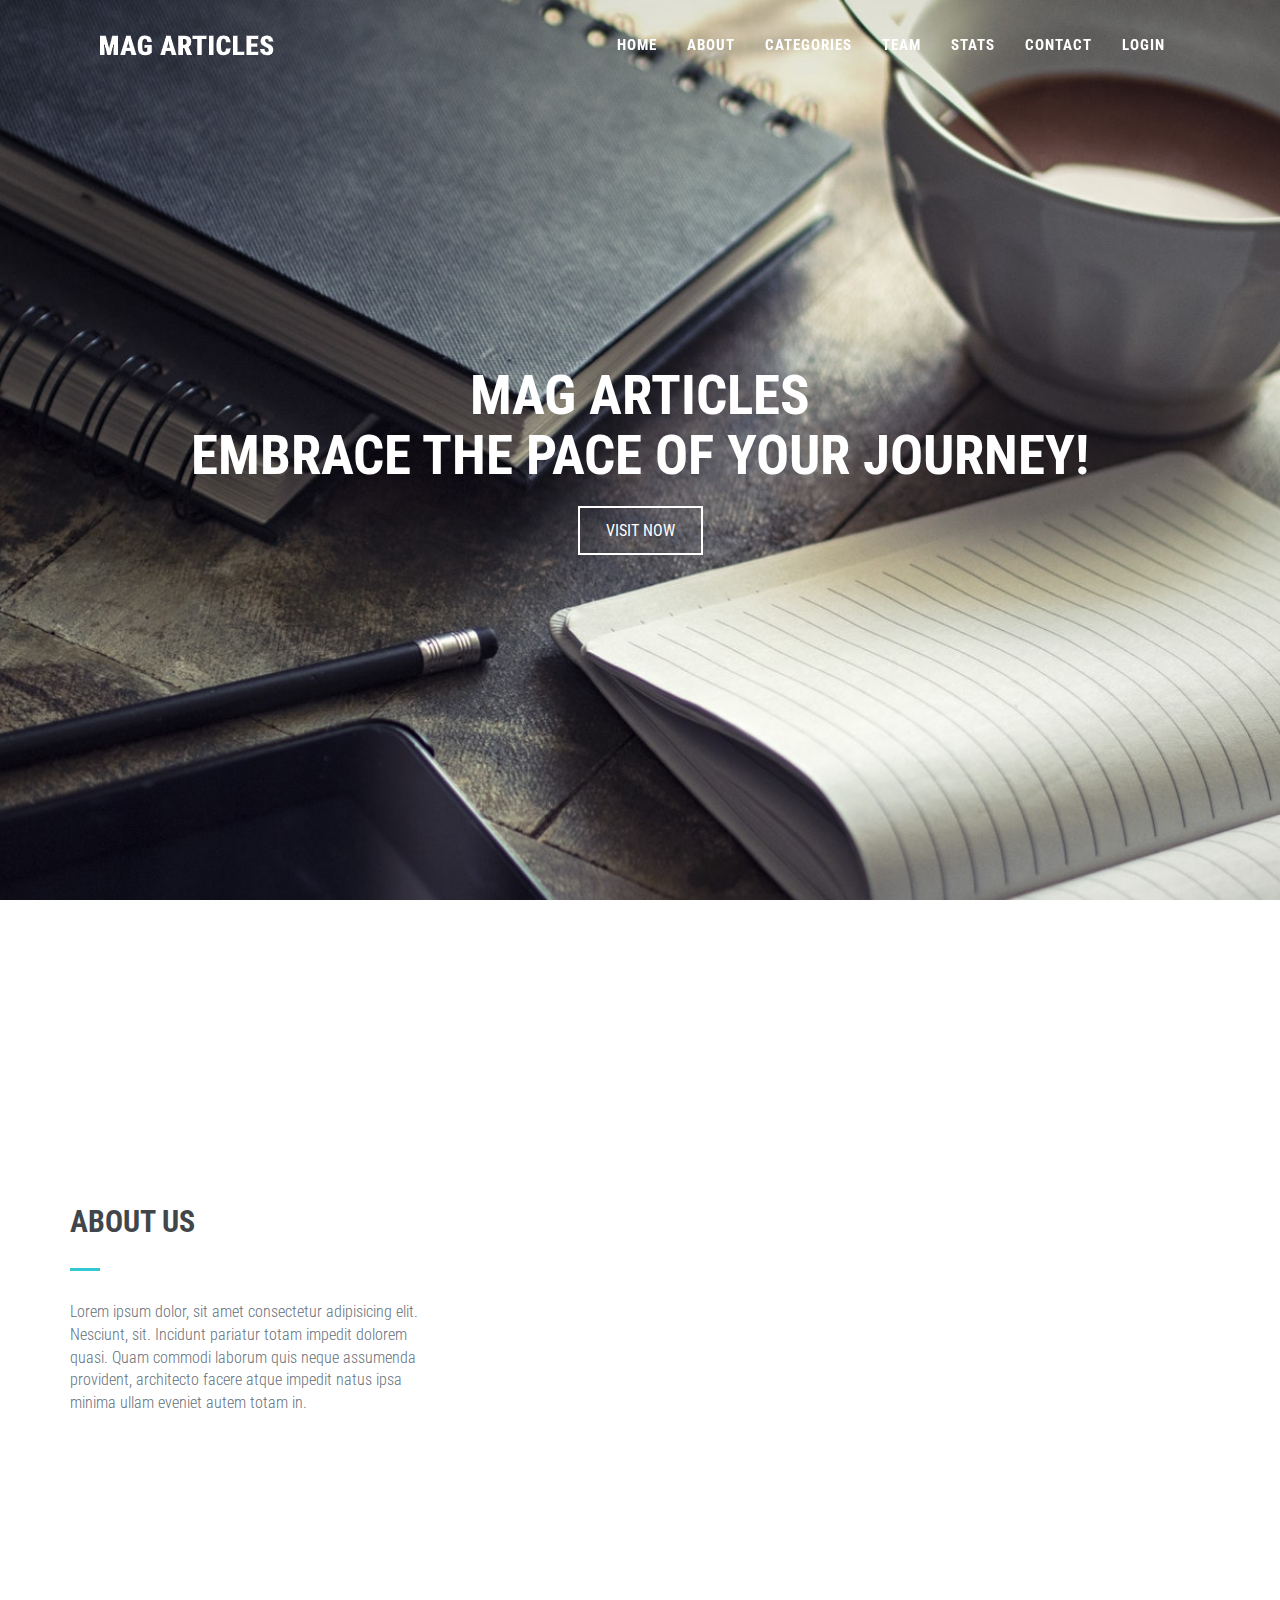
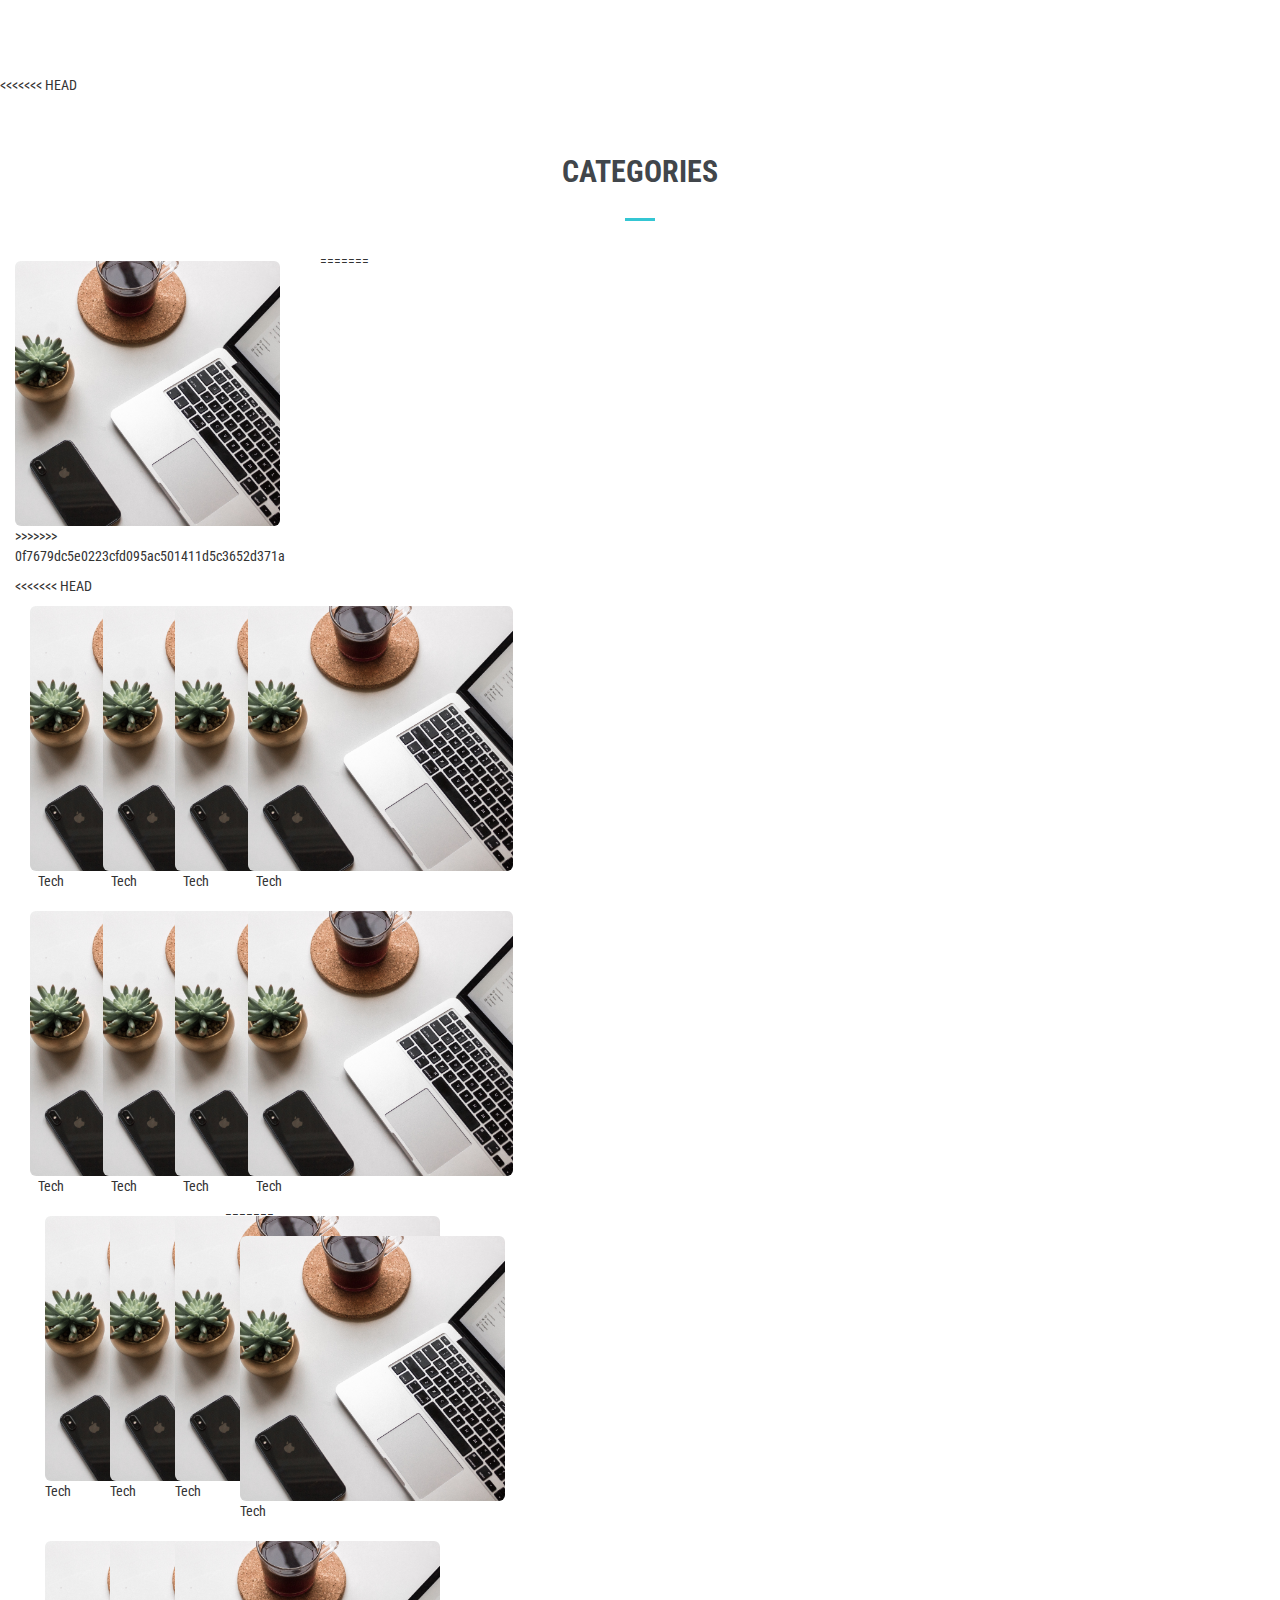
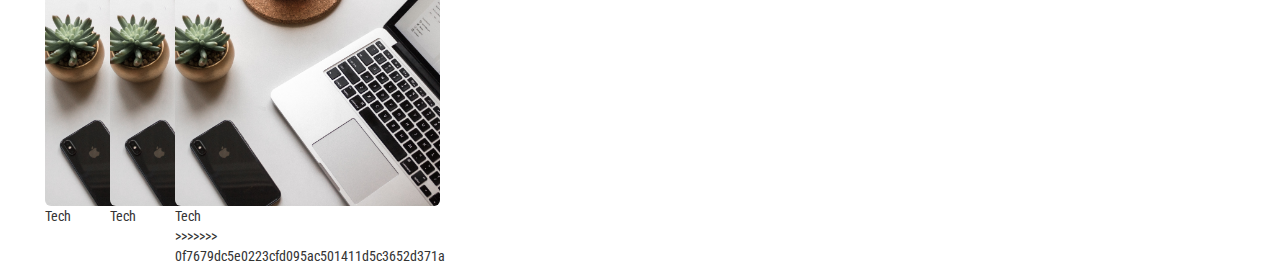
==== MAG/index.html @ 425ffa00 "intermediate" ====
<!DOCTYPE html>
<html lang="en">

<head>

    <meta charset="utf-8">
    <meta http-equiv="X-UA-Compatible" content="IE=edge">
    <meta name="viewport" content="width=device-width, initial-scale=1">

    <title>MAG Articles</title>
    <link href="https://fonts.googleapis.com/css?family=Roboto+Condensed:300,300i,400,400i,700,700i" rel="stylesheet">
    <link rel="stylesheet" href="css/font-awesome/css/font-awesome.min.css">
    <link rel="stylesheet" href="css/bootstrap/bootstrap.min.css">
    <link rel="stylesheet" href="css/owl-carousel/owl.carousel.min.css">
    <link rel="stylesheet" href="css/owl-carousel/owl.theme.default.min.css">
    <link rel="stylesheet" href="css/style.css">
    <link rel="stylesheet" href="css/responsive.css">


</head>

<body data-spy="scroll" data-target=".navbar-fixed-top" data-offset="65">

    <header>

        <nav class="navbar navbar-fixed-top">

            <div class="container-fluid">

                <div class="mag-nav-wrapper">

                    <div class="navbar-header">

                        <button type="button" class="navbar-toggle collapsed" data-toggle="collapse"
                            data-target="#mag-menu">
                            <span class="sr-only">Toggle navigation</span>
                            <span class="icon-bar"></span>
                            <span class="icon-bar"></span>
                            <span class="icon-bar"></span>
                        </button>

                        <a class="navbar-brand" href="#home">
                            <img src="img/MAG ARTICLES (2).png" alt="logo">
                        </a>
                    </div>

                    <div class="collapse navbar-collapse" id="mag-menu">
                        <ul class="nav navbar-nav">
                            <li><a class="smooth-scroll" href="#home">Home</a></li>
                            <li><a class="smooth-scroll" href="#about">About</a></li>
                            <li><a class="smooth-scroll" href="#categories">Categories</a></li>
                            <li><a class="smooth-scroll" href="#team">Team</a></li>
                            <li><a class="smooth-scroll" href="#stats">Stats</a></li>
                            <li><a class="smooth-scroll" href="#contact">Contact</a></li>
                            <li><a class="smooth-scroll" href="#login">Login</a></li>
                        </ul>
                    </div>

                </div>

            </div>
        </nav>

    </header>

    <!-- Home -->
    <section id="home">

        <div id="home-cover" class="bg-parallax">

            <div id="home-content-box">

                <div id="home-content-box-inner" class="text-center">

                    <div id="home-heading">
                        <h3>MAG Articles<br>Embrace the pace of your journey!</h3>
                    </div>
                    <div id="home-btn">
                        <a class="btn btn-lg btn-general btn-white smooth-scroll" href="#about" role="button"
                            title="View Our Work">VISIT NOW</a>
                    </div>

                </div>

            </div>

        </div>

    </section>

    <!-- About us -->
    <section id="about">

        <!-- sodani ki farmaish -->
        <div id="about-bg-diagonal" class="bg-parallax"></div>

        <!-- prats teko content likhna iska -->
        <div class="container">

            <div class="row">

                <div class="col-md-4">

                    <div id="about-content-box">

                        <div id="about-content-box-outer">

                            <div id="about-content-box-inner">

                                <div class="content-title">
                                    <h3> About Us </h3>
                                    <div class="content-title-underline"></div>
                                </div>

                                <div id="about-desc">
                                    <p>Lorem ipsum dolor, sit amet consectetur adipisicing elit. Nesciunt, sit. Incidunt
                                        pariatur totam impedit dolorem quasi. Quam commodi laborum quis neque assumenda
                                        provident, architecto facere atque impedit natus ipsa minima ullam eveniet autem
                                        totam in.</p>
                                </div>

                            </div>

                        </div>

                    </div>


                </div>

            </div>

        </div>

        </div>

    </section>

    <!-- Categories tiles -->

    <section id="categories">

<<<<<<< HEAD
        <div class="content-box">
            
            <div class="content-title">
                <h3 style="text-align:center;"> Categories </h3>
                <div class="content-title-underline"></div>
=======
        <div class="col-lg-3 col-md-4 col-sm-6 col-xs-12">
          <a href="#">
            <div class="categories-tile">
              <img id="img1" src="./img/categories/tech.jpg" class="img-rounded"></a>
              <div>Tech</div>
>>>>>>> 0f7679dc5e0223cfd095ac501411d5c3652d371a
            </div>

<<<<<<< HEAD
            <div class="container-fluid">

                <div class="row">

                    <div style="text-align:center;">

                        <div class="col-lg-3 col-md-4 col-sm-6 col-xs-12">
                            <a href="#">
                                <div class="categories-tile">
                                    <img id="img1" width=265px height=265px src="./img/categories/tech.jpg" class="img-rounded"></a>
                                    <span>Tech</span>
                                </div>
                            </a>
                        </div>

                        <div class="col-lg-3 col-md-4 col-sm-6 col-xs-12">
                            <a href="#">
                                <div class="categories-tile">
                                    <img id="img1" width=265px height=265px src="./img/categories/tech.jpg" class="img-rounded"></a>
                                    <span>Tech</span>
                                </div>
                            </a>
                        </div>

                        <div class="col-lg-3 col-md-4 col-sm-6 col-xs-12">
                            <a href="#">
                                <div class="categories-tile">
                                    <img id="img1" width=265px height=265px src="./img/categories/tech.jpg" class="img-rounded"></a>
                                    <span>Tech</span>
                                </div>
                            </a>
                        </div>

                        <div class="col-lg-3 col-md-4 col-sm-6 col-xs-12">
                            <a href="#">
                                <div class="categories-tile">
                                    <img id="img1" width=265px height=265px src="./img/categories/tech.jpg" class="img-rounded"></a>
                                    <span>Tech</span>
                                </div>
                            </a>
                        </div>

                        <div class="col-lg-3 col-md-4 col-sm-6 col-xs-12">
                            <a href="#">
                                <div class="categories-tile">
                                    <img id="img1" width=265px height=265px src="./img/categories/tech.jpg" class="img-rounded"></a>
                                    <span>Tech</span>
                                </div>
                            </a>
                        </div>

                        <div class="col-lg-3 col-md-4 col-sm-6 col-xs-12">
                            <a href="#">
                                <div class="categories-tile">
                                    <img id="img1" width=265px height=265px src="./img/categories/tech.jpg" class="img-rounded"></a>
                                    <span>Tech</span>
                                </div>
                            </a>
                        </div>

                        <div class="col-lg-3 col-md-6 col-sm-6 col-xs-12">
                            <a href="#">
                                <div class="categories-tile">
                                    <img id="img1" width=265px height=265px src="./img/categories/tech.jpg" class="img-rounded"></a>
                                    <span>Tech</span>
                                </div>
                            </a>
                        </div>

                        <div class="col-lg-3 col-md-6 col-sm-6 col-xs-12">
                            <a href="#">
                                <div class="categories-tile">
                                    <img id="img1" width=265px height=265px src="./img/categories/tech.jpg" class="img-rounded"></a>
                                    <span>Tech</span>
                                </div>
                            </a>
                        </div>

                    </div>

                </div>

=======
        <div class="col-lg-3 col-md-4 col-sm-6 col-xs-12">
          <a href="#">
            <div class="categories-tile">
              <img src="./img/categories/tech.jpg" class="img-rounded"></a>
              <span>Tech</span>
            </div>
          </a>
        </div>

        <div class="col-lg-3 col-md-4 col-sm-6 col-xs-12">
          <a href="#">
            <div class="categories-tile">
              <img src="./img/categories/tech.jpg" class="img-rounded"></a>
              <span>Tech</span>
            </div>
          </a>
        </div>

        <div class="col-lg-3 col-md-4 col-sm-6 col-xs-12">
          <a href="#">
            <div class="categories-tile">
              <img src="./img/categories/tech.jpg" class="img-rounded"></a>
              <span>Tech</span>
            </div>
          </a>
        </div>

        <div class="col-lg-3 col-md-4 col-sm-6 col-xs-12">
          <a href="#">
            <div class="categories-tile">
              <img src="./img/categories/tech.jpg" class="img-rounded"></a>
              <span>Tech</span>
            </div>
          </a>
        </div>

        <div class="col-lg-3 col-md-4 col-sm-6 col-xs-12">
          <a href="#">
            <div class="categories-tile">
              <img src="./img/categories/tech.jpg" class="img-rounded"></a>
              <span>Tech</span>
            </div>
          </a>
        </div>

        <div class="col-lg-3 col-md-4 col-sm-6 col-xs-12">
          <a href="#">
            <div class="categories-tile">
              <img src="./img/categories/tech.jpg" class="img-rounded"></a>
              <span>Tech</span>
            </div>
          </a>
        </div>

        <div class="col-lg-3 col-md-4 col-sm-6 col-xs-12">
          <a href="#">
            <div class="categories-tile">
              <img src="./img/categories/tech.jpg" class="img-rounded"></a>
              <span>Tech</span>
>>>>>>> 0f7679dc5e0223cfd095ac501411d5c3652d371a
            </div>

        </div>

    </section>
                    



                

        

    <br><br><br><br>

    <script src="js/jquery.js"></script>
    <script src="js/bootstrap/bootstrap.min.js"></script>
    <script src="js/wow/wow.min.js"></script>
    <script src="js/owl-carousel/owl.carousel.min.js"></script>
    <script src="js/counter/jquery.waypoints.min.js"></script>
    <script src="js/counter/jquery.counterup.min.js"></script>
    <script src="js/easing/jquery.easing.1.3.js"></script>
    <script src="js/style.js"></script>
</body>



</html>
---- MAG/css/style.css ----
/* General CSS
=================================================*/
html,
body {
    height: 100%;
}

body {
    font-family: "Roboto Condensed", sans-serif;
}

h3 {
    color: #41464b;
    text-transform: uppercase;
}
p {
    color: #64707b;
    font-size: 16px;
    font-weight: 300;
}


/*                  HOME
======================================================*/

#home {
    height: 100%;
    margin-bottom: 50px;
}


#home-cover {
    height: 100%;
    background-image: url("../img/bg-home.jpg");
}

#home-content-box {
    width: 100%;
    height: 100%;
    display: table;
    /* align-content: center; */
}

#home-content-box-inner {
    display: table-cell;
    vertical-align: middle;
    /* text-align: center; */
}

#home-heading h3 {
    color: #fff;
    font-size: 55px;
    font-weight: 700;
    margin: 20px 0 20px 0;
}



/*                        PARALLAX (Generic)
======================================================*/

.bg-parallax {
    background-repeat: no-repeat;
    background-size: cover;
    background-position: center;
    background-attachment: fixed;
}



/*                        BUTTONS (Generic)
======================================================*/

.btn-general {
    border-width: 2px;
    border-radius: 0;
    padding: 12px 26px 12px 26px;
    font-size: 16px;
    font-weight: 400;
    text-transform: uppercase;
}

.btn-white {
    border-color: #fff;
    color: #fff;
}

.btn-white:hover,
.btn-white:focus {
    background-color: #fff;
    color: #41464b;
}



/*                       NAVIGATION
======================================================*/

.navbar {
    padding: 20px 0;
    -webkit-transition: all .5s ease-in-out;
    transition: all .5s ease-in-out;
}
.mag-top-nav {
    background: rgba(0, 0, 0, 0.7);
    padding: 7px 0;
}

.mag-nav-wrapper {
    padding: 0 85px;
}

.navbar-nav {
    float: right;
}

.navbar-nav>li>a {
    color: #fff;
    font-size: 15px;
    text-transform: uppercase;
    letter-spacing: 1px;
    font-weight: 700;
}

.navbar-nav>li>a:hover,
.navbar-nav>li>a:focus {
    background: none;
    color: #34c6d3;
}

.navbar-toggle {
    background-color: rgba(0, 0, 0, 0.1);
    border: 1px solid #fff;
    border-radius: 0;
}

.navbar-toggle .icon-bar {
    background-color: #fff;
}

.navbar-collapse {
    max-height: none !important;
}

.mag-top-nav ul.navbar-nav>li.active>a {
    color: #34c6d3;
}
/* content box
===============================================*/
.content-box {
    padding: 60px 0 60px 0;
}

.content-title h3 {
    font-size: 30px;
    font-weight: 700;
    text-align: center;
    margin: 0 0 30px 0;
}

.content-title-white h3 {
    color: #fff;
}

.content-title-underline {
    width: 30px;
    height: 3px;
    background-color: #34c6d3;
    margin: 0 auto 30px auto;
}

/*
 about us
 ==================================================================
 */
 #about{
     padding-top: 25px ;
     /* background: url("../img/bg-about-3.jpg"); */
     /* opacity: 0.7; */
     /* z-index: 0; */
 }
#about-bg-diagonal {
    width: 60%;
    height: 700px;
    float: right;
    background-image: url(../img/bg-about-3.jpg);
    /* z-index: 1; */
    border-left: 200px solid #fff;
    border-top: 700px solid transparent;
}

#about-content-box {
    float: left;
    height: 700px;
}

#about-content-box-outer {
    width: 100%;
    height: 100%;
    display: table;
}

#about-content-box-inner {
    display: table-cell;
    vertical-align: middle;
}

#about .content-title h3 {
    text-align: left;
}

#about .content-title-underline {
    margin: 0 0 30px 0;
}

#about-desc p {
    margin-bottom: 30px;
}

/*                       Categories tile
======================================================*/

.categories-tile{
  margin-bottom: 10px;
  margin-top: 10px;
}

.categories-tile img{
  position: relative;
  width: 265px;
  height: 265px;
  margin: 0 auto;
  transition: transform .2s;

}

.categories-tile div{
  position: absolute;
  width: 265px;
  left: 50%;
  bottom: 50%;
  background-color: black;
  opacity: .8;
  text-align: center;
  transition: transform .2s;
  transform: scale(1.1);

}


.categories-tile img:hover{
    transform: scale(1.1);
}
---- MAG/css/responsive.css ----
/* medium */
@media (min-width: 992px) and (max-width: 1199px) {
    /* Mobile menu */
    .navbar {
        background: rgba(0, 0, 0, .7);
        padding: 0;
    }
    .navbar-nav {
        float: left;
    }
    .mag-nav-wrapper {
        padding: 0;
    }
}


/* Small Devices  */

@media (min-width: 768px) and (max-width: 991px) {
    /* Mobile ke liye  */
    .navbar {
        background: rgba(0, 0, 0, .7);
        padding: 0;
    }
    .navbar-nav {
        float: left;
    }
    .mag-nav-wrapper {
        padding: 0;
    }
    /* about remove */
    #about-bg-diagonal {
        border-left: 0;
        border-top: 0;
        width: 100%;
        height: 350px;
    }
    #about-content-box {
        width: 100%;
        height: 350px;
    }
}


/* Extra Small Devices (Landscape Phones & Portrait Tablets) */

@media (max-width: 767px) {
    /* Mobile menu */
    .navbar {
        background: rgba(0, 0, 0, .7);
        padding: 0;
    }
    .navbar-nav {
        float: left;
    }
    .mag-nav-wrapper {
        padding: 0;
    }
    /* Home */
    #home-heading h3 {
        font-size: 24px;
    }
    /* Buttons */
    .btn-general {
        padding: 6px 22px 6px 22px;
        font-size: 14px;
    }
    #about-bg-diagonal {
        border-left: 0;
        border-top: 0;
        width: 100%;
        height: 350px;
    }
    #about-content-box {
        width: 100%;
        height: 350px;
    }
}
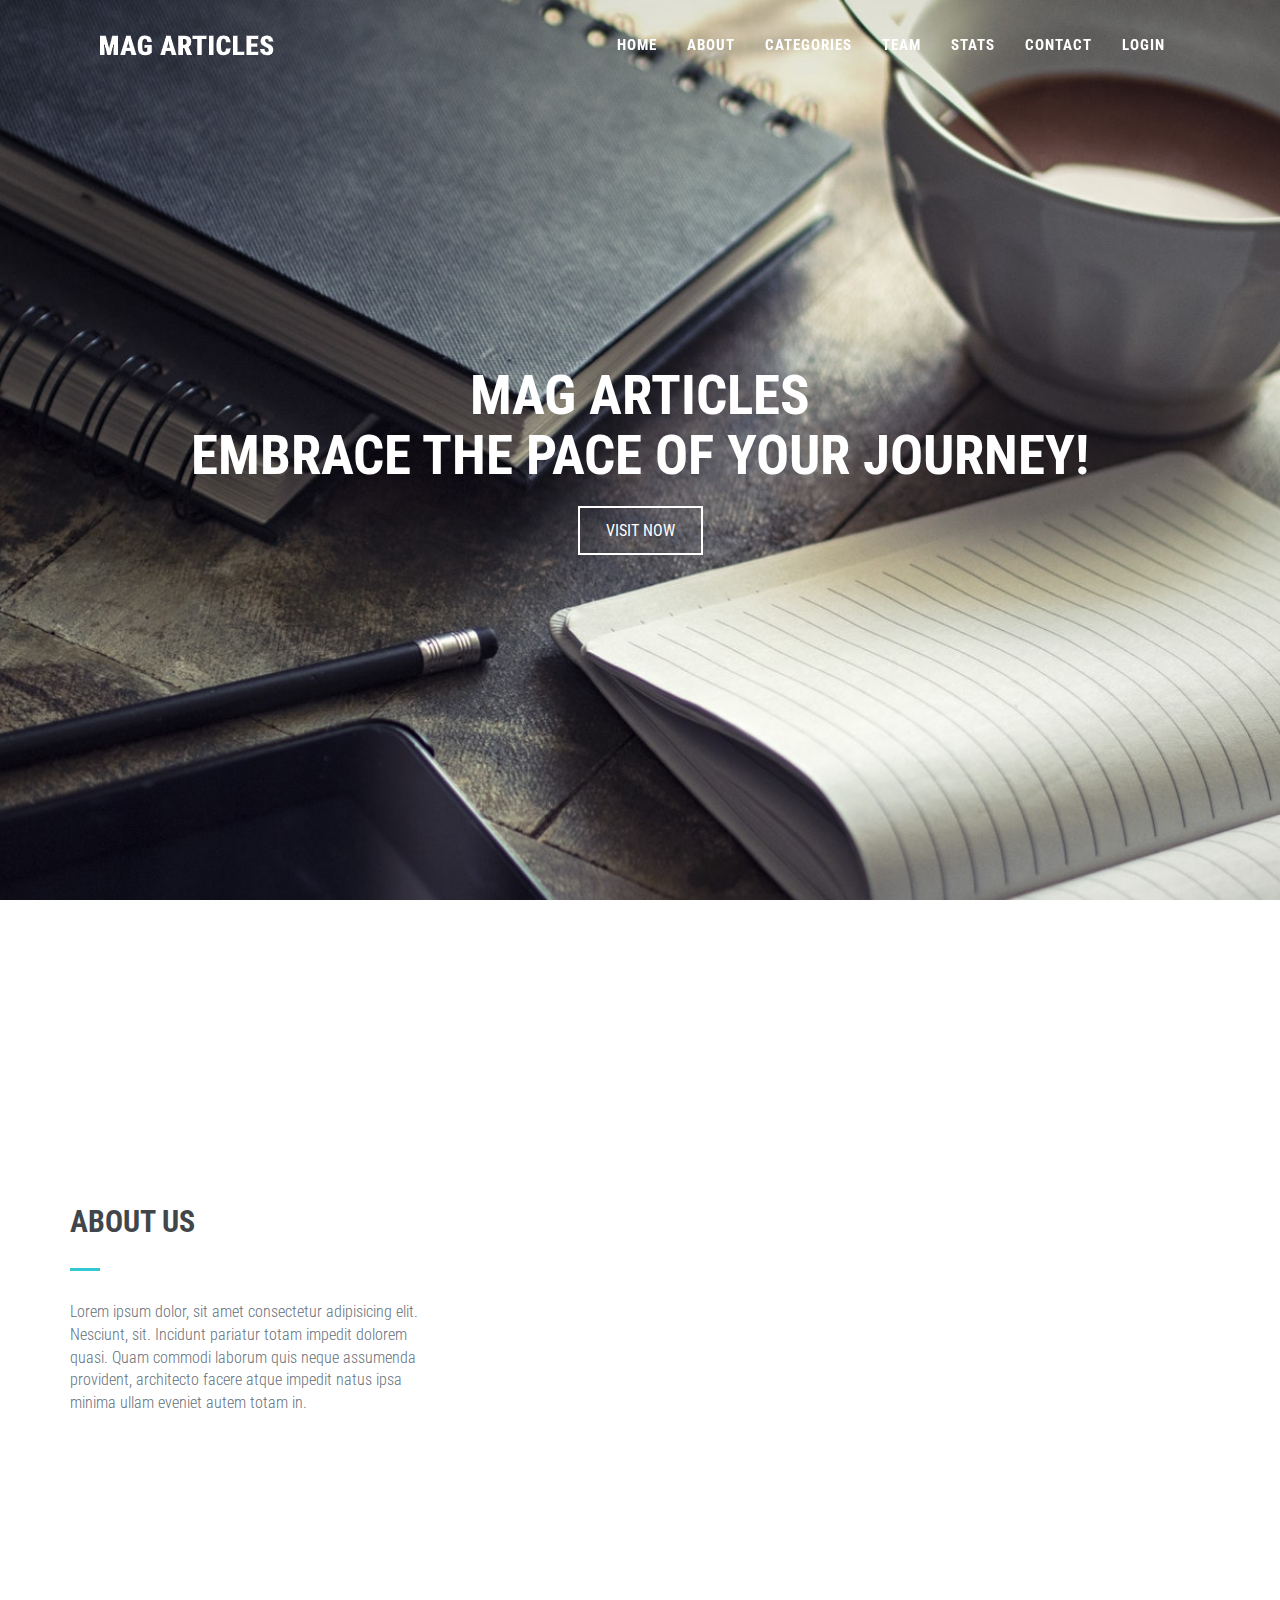
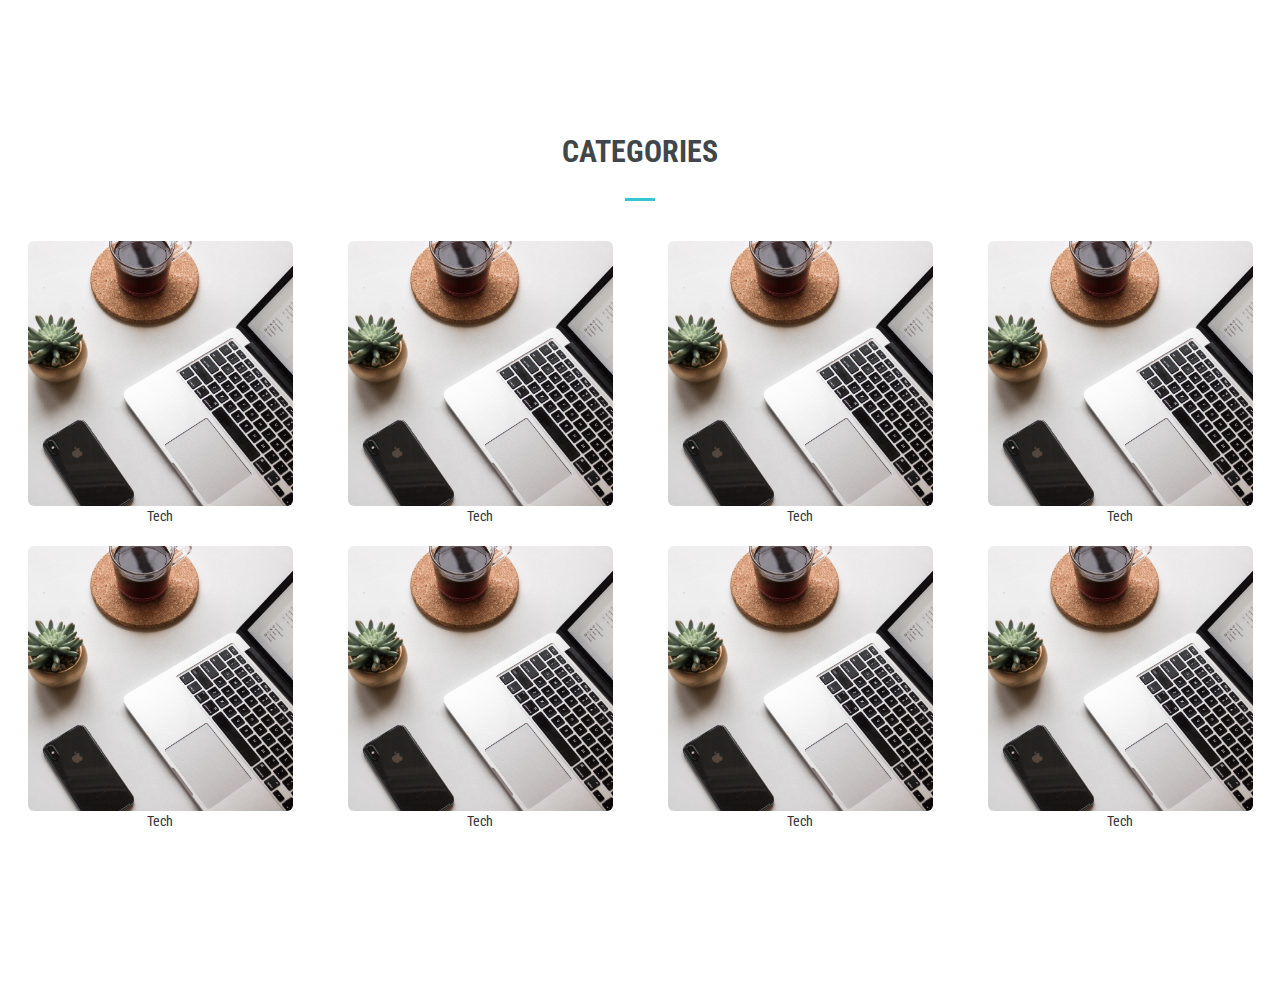
==== commit 8dc25c36: "intermediate" ====
--- a/MAG/index.html
+++ b/MAG/index.html
@@ -140,22 +140,13 @@
 
     <section id="categories">
 
-<<<<<<< HEAD
         <div class="content-box">
             
             <div class="content-title">
                 <h3 style="text-align:center;"> Categories </h3>
                 <div class="content-title-underline"></div>
-=======
-        <div class="col-lg-3 col-md-4 col-sm-6 col-xs-12">
-          <a href="#">
-            <div class="categories-tile">
-              <img id="img1" src="./img/categories/tech.jpg" class="img-rounded"></a>
-              <div>Tech</div>
->>>>>>> 0f7679dc5e0223cfd095ac501411d5c3652d371a
-            </div>
-
-<<<<<<< HEAD
+            </div>
+
             <div class="container-fluid">
 
                 <div class="row">
@@ -238,67 +229,6 @@
 
                 </div>
 
-=======
-        <div class="col-lg-3 col-md-4 col-sm-6 col-xs-12">
-          <a href="#">
-            <div class="categories-tile">
-              <img src="./img/categories/tech.jpg" class="img-rounded"></a>
-              <span>Tech</span>
-            </div>
-          </a>
-        </div>
-
-        <div class="col-lg-3 col-md-4 col-sm-6 col-xs-12">
-          <a href="#">
-            <div class="categories-tile">
-              <img src="./img/categories/tech.jpg" class="img-rounded"></a>
-              <span>Tech</span>
-            </div>
-          </a>
-        </div>
-
-        <div class="col-lg-3 col-md-4 col-sm-6 col-xs-12">
-          <a href="#">
-            <div class="categories-tile">
-              <img src="./img/categories/tech.jpg" class="img-rounded"></a>
-              <span>Tech</span>
-            </div>
-          </a>
-        </div>
-
-        <div class="col-lg-3 col-md-4 col-sm-6 col-xs-12">
-          <a href="#">
-            <div class="categories-tile">
-              <img src="./img/categories/tech.jpg" class="img-rounded"></a>
-              <span>Tech</span>
-            </div>
-          </a>
-        </div>
-
-        <div class="col-lg-3 col-md-4 col-sm-6 col-xs-12">
-          <a href="#">
-            <div class="categories-tile">
-              <img src="./img/categories/tech.jpg" class="img-rounded"></a>
-              <span>Tech</span>
-            </div>
-          </a>
-        </div>
-
-        <div class="col-lg-3 col-md-4 col-sm-6 col-xs-12">
-          <a href="#">
-            <div class="categories-tile">
-              <img src="./img/categories/tech.jpg" class="img-rounded"></a>
-              <span>Tech</span>
-            </div>
-          </a>
-        </div>
-
-        <div class="col-lg-3 col-md-4 col-sm-6 col-xs-12">
-          <a href="#">
-            <div class="categories-tile">
-              <img src="./img/categories/tech.jpg" class="img-rounded"></a>
-              <span>Tech</span>
->>>>>>> 0f7679dc5e0223cfd095ac501411d5c3652d371a
             </div>
 
         </div>
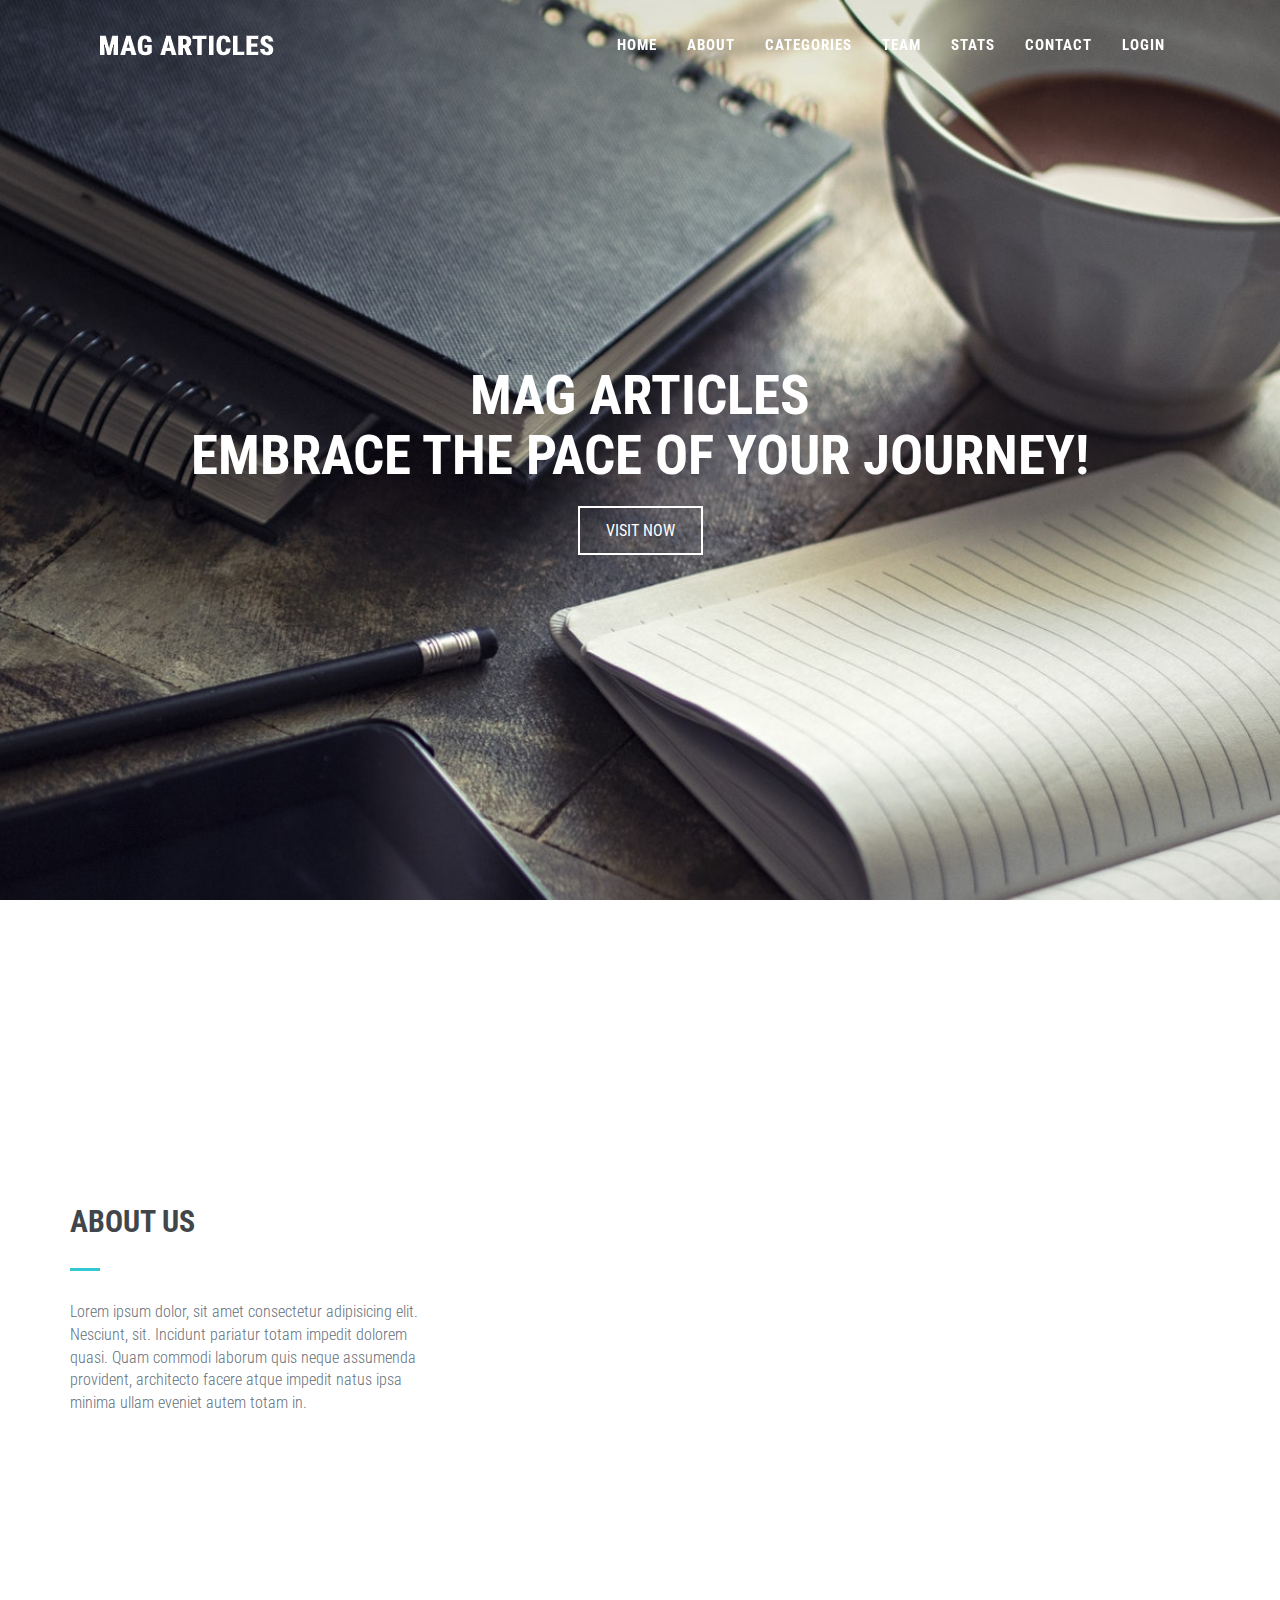
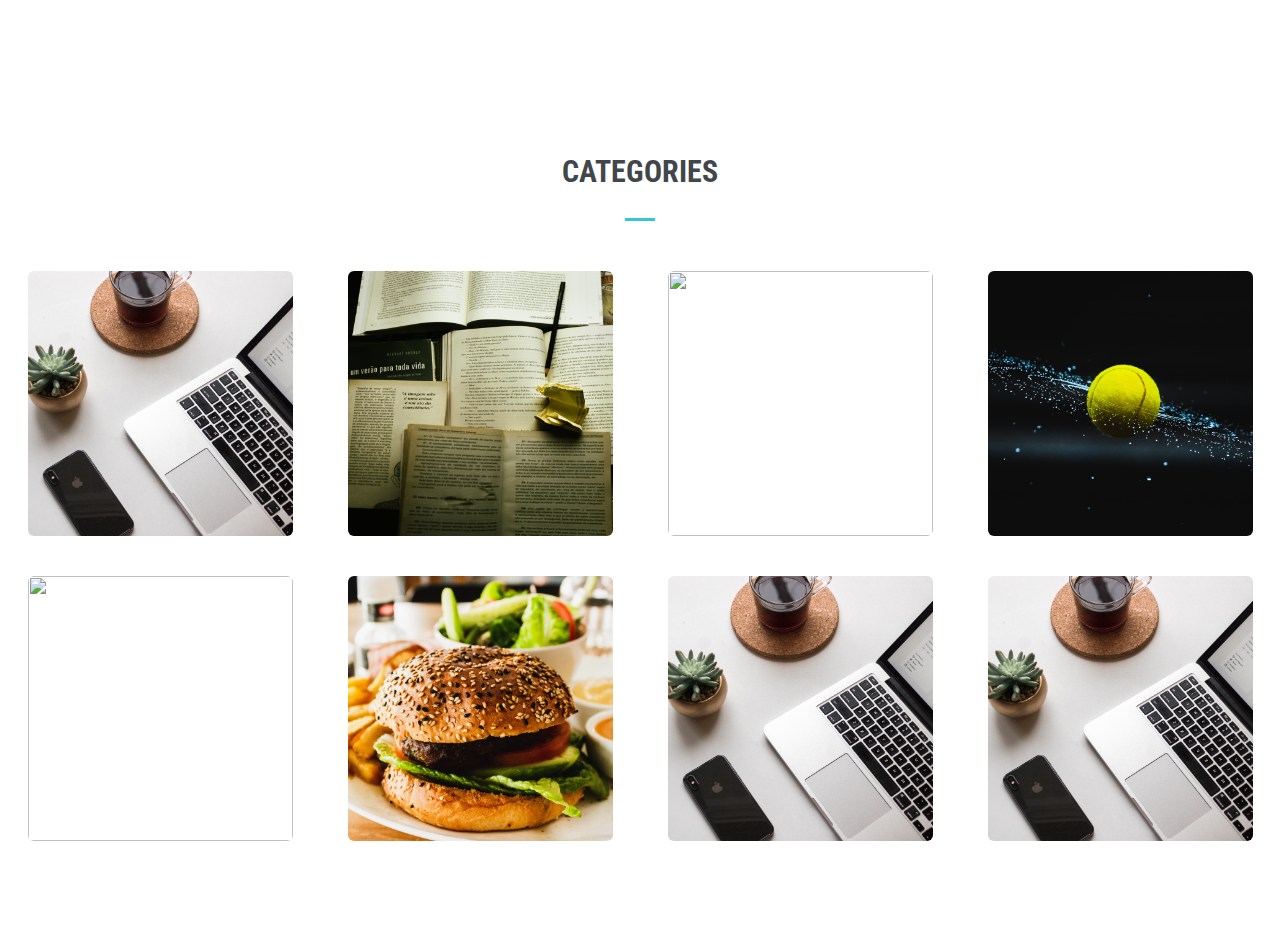
==== commit 8dbc19cc: "Category completed!!" ====
--- a/MAG/index.html
+++ b/MAG/index.html
@@ -136,73 +136,73 @@
 
     </section>
 
+<br><br><br><br>
+
     <!-- Categories tiles -->
 
     <section id="categories">
 
-        <div class="content-box">
-            
+        <div class="border-box">
+
             <div class="content-title">
                 <h3 style="text-align:center;"> Categories </h3>
                 <div class="content-title-underline"></div>
             </div>
 
-            <div class="container-fluid">
-
-                <div class="row">
-
-                    <div style="text-align:center;">
-
-                        <div class="col-lg-3 col-md-4 col-sm-6 col-xs-12">
-                            <a href="#">
-                                <div class="categories-tile">
-                                    <img id="img1" width=265px height=265px src="./img/categories/tech.jpg" class="img-rounded"></a>
-                                    <span>Tech</span>
-                                </div>
-                            </a>
-                        </div>
-
-                        <div class="col-lg-3 col-md-4 col-sm-6 col-xs-12">
-                            <a href="#">
-                                <div class="categories-tile">
-                                    <img id="img1" width=265px height=265px src="./img/categories/tech.jpg" class="img-rounded"></a>
-                                    <span>Tech</span>
-                                </div>
-                            </a>
-                        </div>
-
-                        <div class="col-lg-3 col-md-4 col-sm-6 col-xs-12">
-                            <a href="#">
-                                <div class="categories-tile">
-                                    <img id="img1" width=265px height=265px src="./img/categories/tech.jpg" class="img-rounded"></a>
-                                    <span>Tech</span>
-                                </div>
-                            </a>
-                        </div>
-
-                        <div class="col-lg-3 col-md-4 col-sm-6 col-xs-12">
-                            <a href="#">
-                                <div class="categories-tile">
-                                    <img id="img1" width=265px height=265px src="./img/categories/tech.jpg" class="img-rounded"></a>
-                                    <span>Tech</span>
-                                </div>
-                            </a>
-                        </div>
-
-                        <div class="col-lg-3 col-md-4 col-sm-6 col-xs-12">
-                            <a href="#">
-                                <div class="categories-tile">
-                                    <img id="img1" width=265px height=265px src="./img/categories/tech.jpg" class="img-rounded"></a>
-                                    <span>Tech</span>
-                                </div>
-                            </a>
-                        </div>
-
-                        <div class="col-lg-3 col-md-4 col-sm-6 col-xs-12">
-                            <a href="#">
-                                <div class="categories-tile">
-                                    <img id="img1" width=265px height=265px src="./img/categories/tech.jpg" class="img-rounded"></a>
-                                    <span>Tech</span>
+            <div class="container-fluid" style="text-align:center;">
+
+                <section class="row">
+
+                        <div class="col-lg-3 col-md-4 col-sm-6 col-xs-12">
+                            <a href="#">
+                                <div class="categories-tile">
+                                    <img width=265px height=265px src="./img/categories/tech.jpg" class="img-rounded"></a>
+                                    <div class="overlay">Technology</div>
+                                </div>
+                            </a>
+                        </div>
+
+                        <div class="col-lg-3 col-md-4 col-sm-6 col-xs-12">
+                            <a href="#">
+                                <div class="categories-tile">
+                                    <img width=265px height=265px src="./img/categories/poetry.jpg" class="img-rounded"></a>
+                                    <div class="overlay">Poetry</div>
+                                </div>
+                            </a>
+                        </div>
+
+                        <div class="col-lg-3 col-md-4 col-sm-6 col-xs-12">
+                            <a href="#">
+                                <div class="categories-tile">
+                                    <img width=265px height=265px src="./img/categories/travel.jpg" class="img-rounded"></a>
+                                    <div class="overlay">Travel</div>
+                                </div>
+                            </a>
+                        </div>
+
+                        <div class="col-lg-3 col-md-4 col-sm-6 col-xs-12">
+                            <a href="#">
+                                <div class="categories-tile">
+                                    <img width=265px height=265px src="./img/categories/sports.jpg" class="img-rounded"></a>
+                                    <div class="overlay">Sports</div>
+                                </div>
+                            </a>
+                        </div>
+
+                        <div class="col-lg-3 col-md-4 col-sm-6 col-xs-12">
+                            <a href="#">
+                                <div class="categories-tile">
+                                    <img width=265px height=265px src="./img/categories/prose.jpg" class="img-rounded"></a>
+                                    <div class="overlay">Prose</div>
+                                </div>
+                            </a>
+                        </div>
+
+                        <div class="col-lg-3 col-md-4 col-sm-6 col-xs-12">
+                            <a href="#">
+                                <div class="categories-tile">
+                                    <img width=265px height=265px src="./img/categories/food.jpg" class="img-rounded"></a>
+                                    <div class="overlay">Food</div>
                                 </div>
                             </a>
                         </div>
@@ -210,8 +210,8 @@
                         <div class="col-lg-3 col-md-6 col-sm-6 col-xs-12">
                             <a href="#">
                                 <div class="categories-tile">
-                                    <img id="img1" width=265px height=265px src="./img/categories/tech.jpg" class="img-rounded"></a>
-                                    <span>Tech</span>
+                                    <img width=265px height=265px src="./img/categories/tech.jpg" class="img-rounded"></a>
+                                    <div class="overlay">Tech</div>
                                 </div>
                             </a>
                         </div>
@@ -219,28 +219,22 @@
                         <div class="col-lg-3 col-md-6 col-sm-6 col-xs-12">
                             <a href="#">
                                 <div class="categories-tile">
-                                    <img id="img1" width=265px height=265px src="./img/categories/tech.jpg" class="img-rounded"></a>
-                                    <span>Tech</span>
-                                </div>
-                            </a>
-                        </div>
-
-                    </div>
-
-                </div>
-
-            </div>
-
-        </div>
-
-    </section>
-                    
-
-
-
-                
-
-        
+                                    <img width=265px height=265px src="./img/categories/tech.jpg" class="img-rounded"></a>
+                                    <div class="overlay">Tech</div>
+                                </div>
+                            </a>
+                        </div>
+
+                </section>
+
+            </div>
+
+        </div>
+
+    </div>
+
+  </section>
+
 
     <br><br><br><br>
 
@@ -256,4 +250,4 @@
 
 
 
-</html>+</html>
--- a/MAG/css/style.css
+++ b/MAG/css/style.css
@@ -221,33 +221,41 @@
 ======================================================*/
 
 .categories-tile{
-  margin-bottom: 10px;
-  margin-top: 10px;
+  position: relative;
+  margin-bottom: 20px;
+  margin-top: 20px;
+  width: 50%
+  max-width: 300px;
+  transition: transform .2s;
+
 }
 
 .categories-tile img{
-  position: relative;
   width: 265px;
   height: 265px;
-  margin: 0 auto;
-  transition: transform .2s;
-
-}
-
-.categories-tile div{
+}
+
+
+.overlay{
   position: absolute;
-  width: 265px;
-  left: 50%;
-  bottom: 50%;
-  background-color: black;
-  opacity: .8;
+  bottom: 15px;
+  width: 100%;
+  transition: .5s ease;
+  opacity: 0;
+  color: white;
+  font-size: 30px;
+  padding: 20px;
   text-align: center;
-  transition: transform .2s;
-  transform: scale(1.1);
-
-}
-
-
-.categories-tile img:hover{
+  text-transform: uppercase;
+
+
+}
+
+
+.categories-tile:hover{
     transform: scale(1.1);
 }
+
+.categories-tile:hover .overlay{
+  opacity: 2;
+}
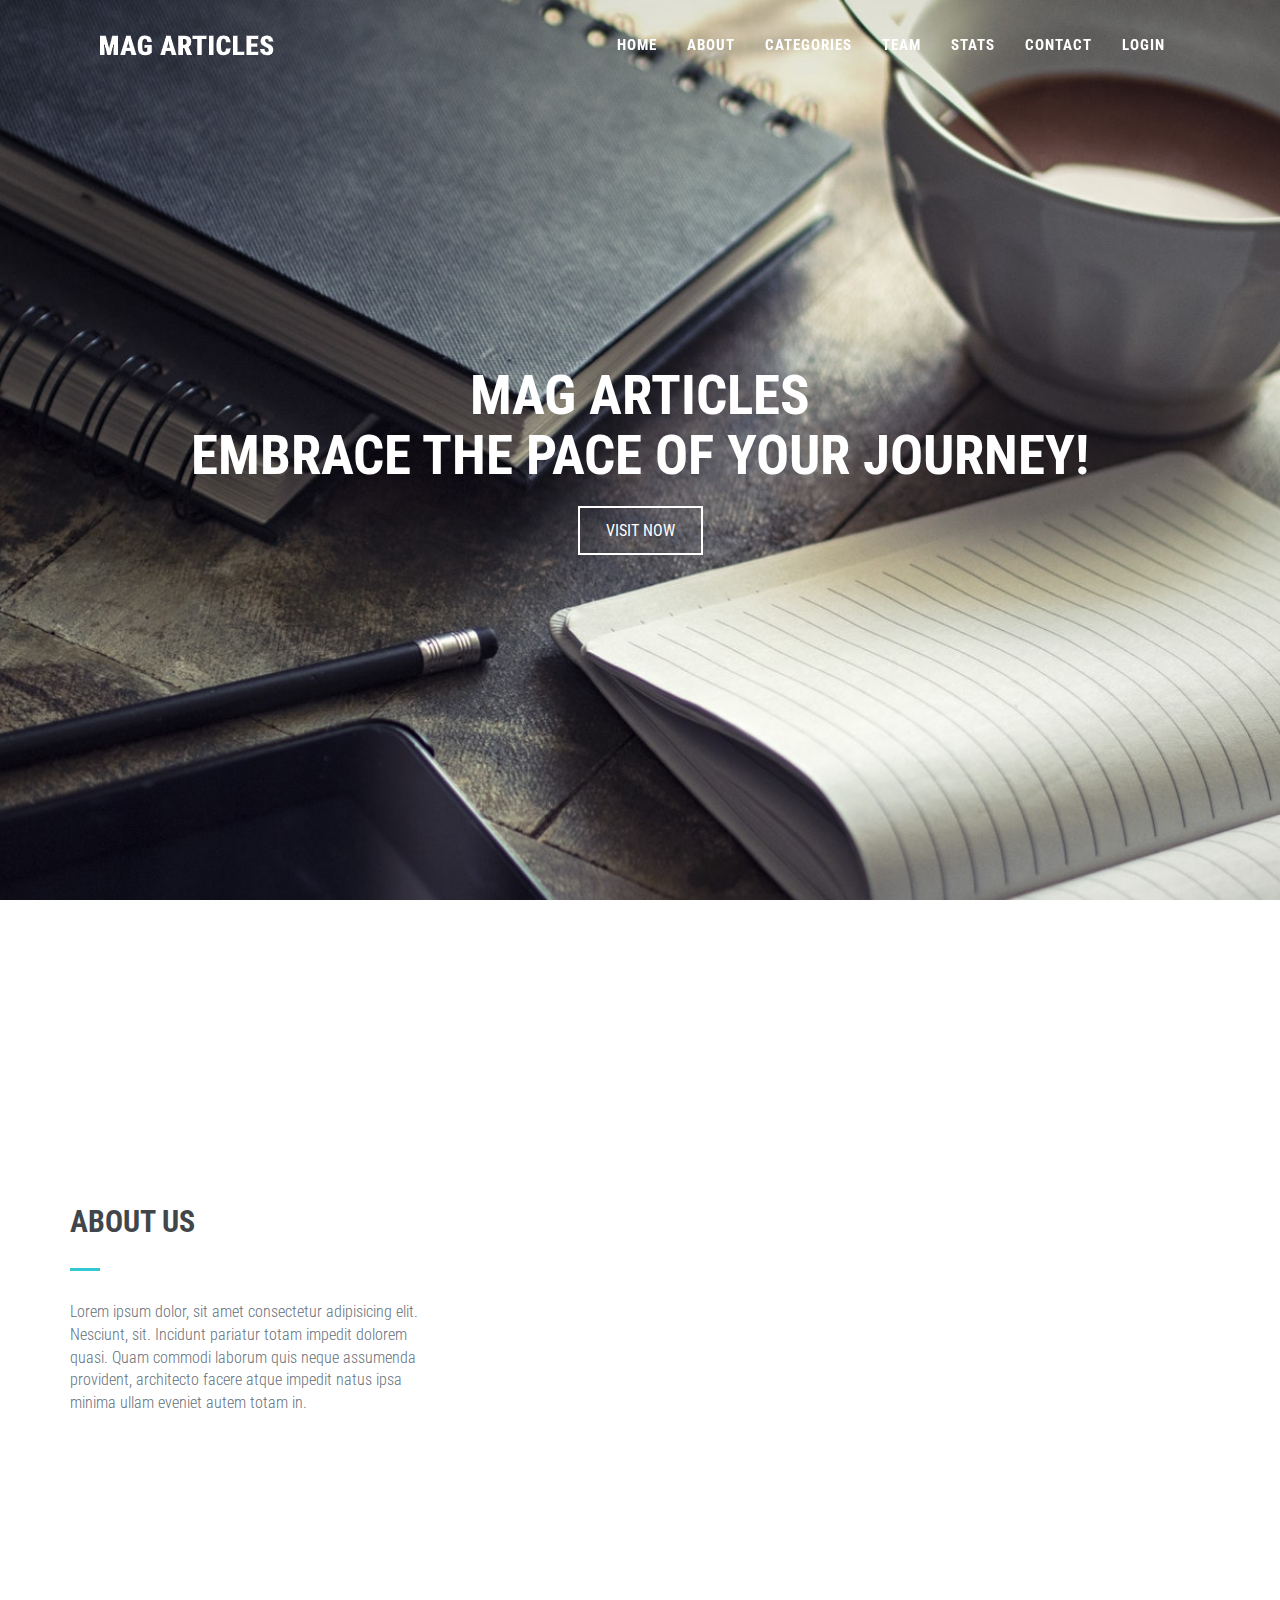
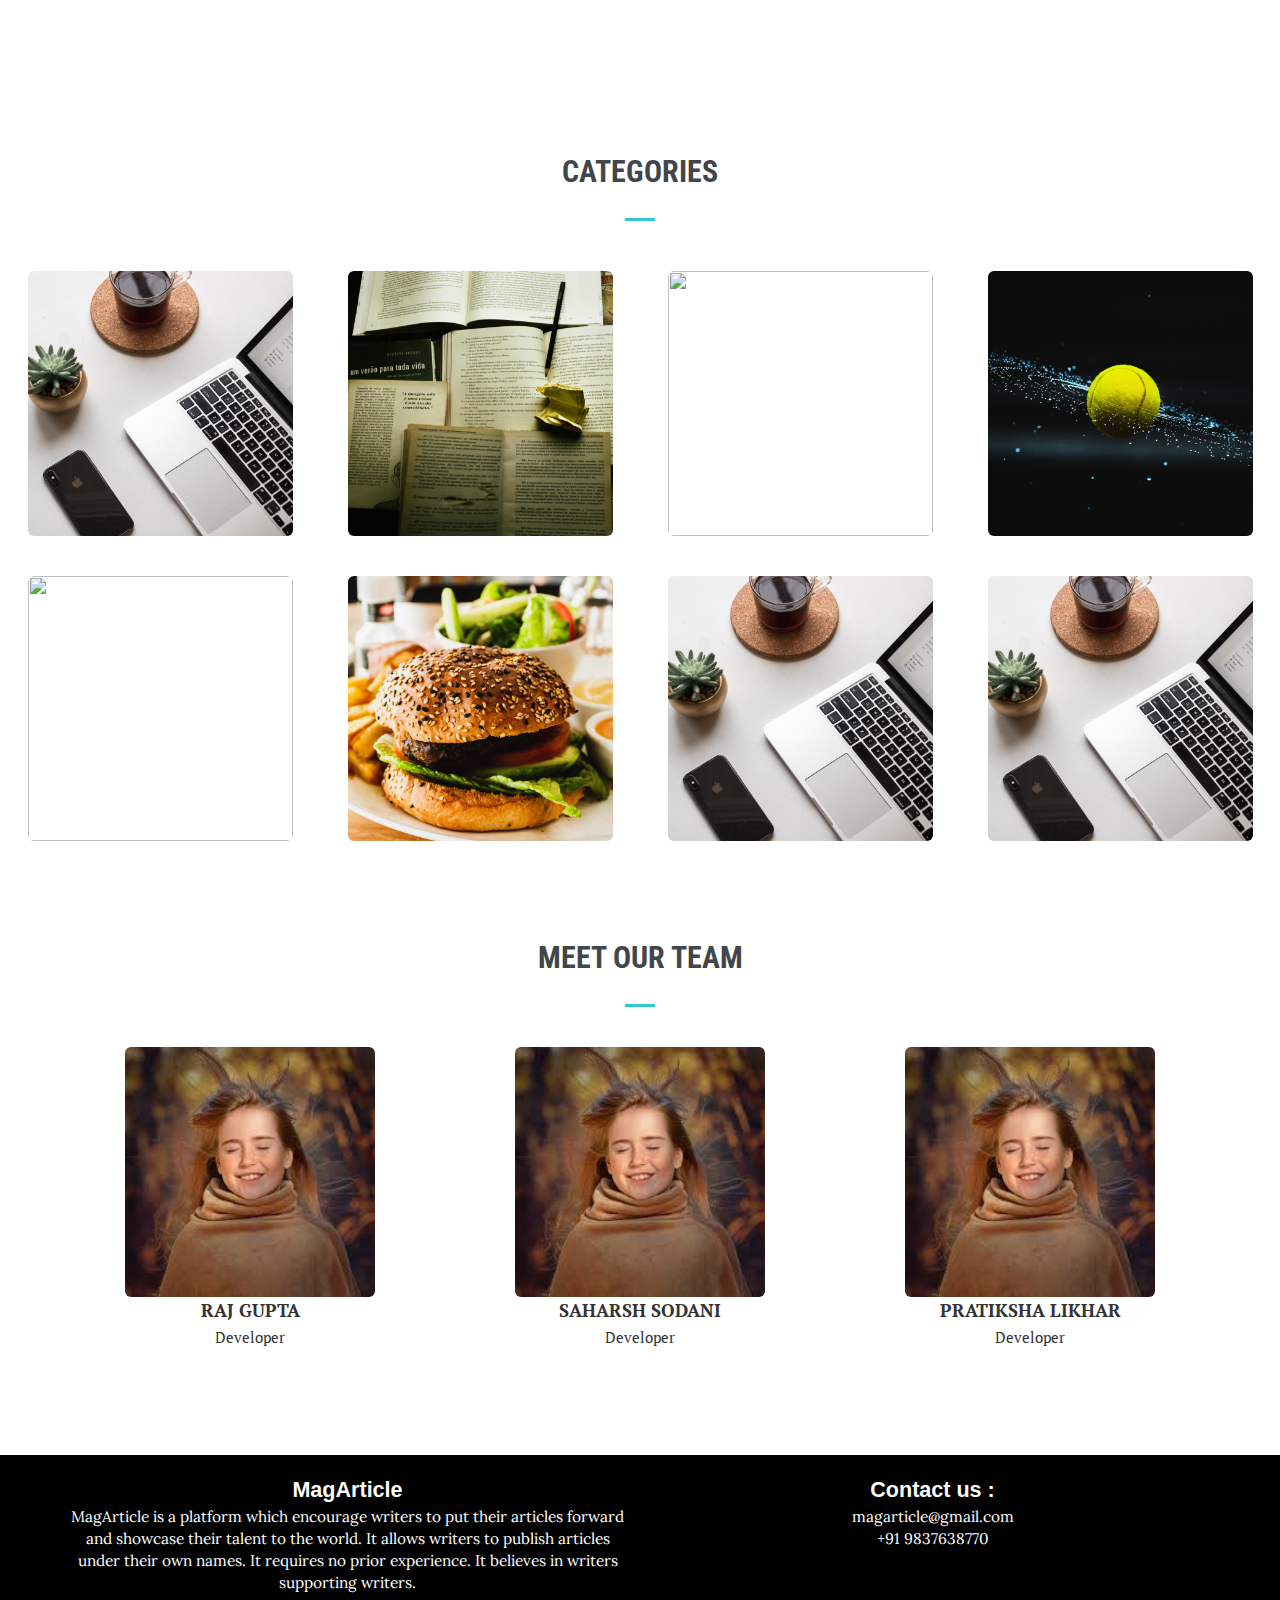
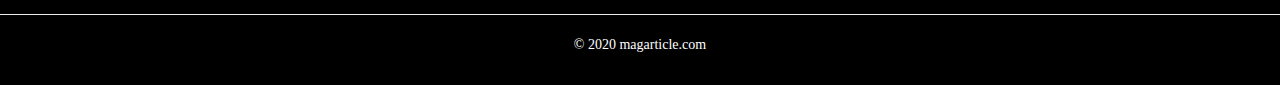
==== commit 853d7681: "Team and footer done" ====
--- a/MAG/index.html
+++ b/MAG/index.html
@@ -9,6 +9,8 @@
 
     <title>MAG Articles</title>
     <link href="https://fonts.googleapis.com/css?family=Roboto+Condensed:300,300i,400,400i,700,700i" rel="stylesheet">
+    <link href="https://fonts.googleapis.com/css2?family=PT+Serif&display=swap" rel="stylesheet">
+    <link href="https://fonts.googleapis.com/css2?family=Lora:ital@1&display=swap" rel="stylesheet">
     <link rel="stylesheet" href="css/font-awesome/css/font-awesome.min.css">
     <link rel="stylesheet" href="css/bootstrap/bootstrap.min.css">
     <link rel="stylesheet" href="css/owl-carousel/owl.carousel.min.css">
@@ -238,6 +240,83 @@
 
     <br><br><br><br>
 
+    <!-- Team tiles -->
+  <section id="team">
+    <div class="content-title">
+        <h3 style="text-align:center;"> Meet Our Team </h3>
+        <div class="content-title-underline"></div>
+    </div>
+    <div class="container">
+      <div class="row">
+
+        <div class="team-tiles">
+
+        <div class="col-lg-4 col-md-4 col-sm-6 col-xs-12" id="desc">
+          <img class="img-rounded" src="img/team/team1.jpg" width="250" height="250">
+          <div class="dev-name">
+            <b>RAJ GUPTA </b> <br>
+            <span class= "dev-position">Developer</span> <br><br>
+          </div>
+        </div>
+
+        <div class="col-lg-4 col-md-4 col-sm-6 col-xs-12" id="desc">
+          <img class="img-rounded" src="img/team/team1.jpg" width="250" height="250">
+          <div class="dev-name">
+            <b>SAHARSH SODANI </b> <br>
+            <span class= "dev-position">Developer</span><br><br>
+          </div>
+        </div>
+
+        <div class="col-lg-4 col-md-4 col-sm-12 col-xs-12" id="desc">
+          <img class="img-rounded" src="img/team/team1.jpg" width="250" height="250">
+          <div class="dev-name">
+            <b>PRATIKSHA LIKHAR </b> <br>
+            <span class= "dev-position">Developer</span><br><br>
+          </div>
+        </div>
+
+        <div>
+      </div>
+
+    </div>
+  </section>
+
+  <br><br><br><br>
+
+  <!-- Footer -->
+<footer>
+  <div class="footer">
+    <div class="container">
+      <div class="row">
+        <div class="col-lg-6 col-md-6">
+          <div class="mag-desc">
+            <span id="contact">MagArticle</span> <br>
+            <span>
+              MagArticle is a platform which encourage writers to put their articles forward and showcase their talent to the world.
+              It allows writers to publish articles under their own names. It requires no prior experience. It believes in writers supporting writers.
+            </span>
+          </div>
+        </div>
+
+        <div class="col-lg-6 col-md-6">
+          <div class="contact-us">
+            <span id="contact">Contact us :</span> <br>
+            magarticle@gmail.com <br>
+            +91 9837638770
+
+          </div>
+        </div>
+      </div>
+
+    </div>
+   <hr>
+      <div class="copyright">
+        &copy; 2020 magarticle.com
+      </div> <br>
+  </div>
+</footer>
+
+
     <script src="js/jquery.js"></script>
     <script src="js/bootstrap/bootstrap.min.js"></script>
     <script src="js/wow/wow.min.js"></script>
--- a/MAG/css/style.css
+++ b/MAG/css/style.css
@@ -259,3 +259,61 @@
 .categories-tile:hover .overlay{
   opacity: 2;
 }
+
+
+/*                       Team tile
+======================================================*/
+
+.team-tiles {
+  margin-top: 10px;
+  margin-bottom: 10px;
+  text-align: center;
+}
+
+.dev-name {
+  font-family: 'PT Serif', serif;
+  font-size: 1.3em;
+}
+
+.dev-position {
+  font-family: 'PT Serif', serif;
+  font-size: 0.8em;
+}
+
+
+
+/*                       footer
+======================================================*/
+
+.footer {
+  background-color: black;
+  color: white
+}
+
+.copyright {
+  text-align: center;
+  font-family: Calibri;
+  margin-bottom: 10px;
+}
+
+.contact-us {
+  text-align: center;
+  font-family: 'Lora', serif;
+  font-size: 1.1em;
+  margin-top: 20px;
+}
+
+.mag-desc {
+  font-family: 'Lora', serif;
+  font-size: 1.1em;
+  margin-top: 20px;
+  text-align: center;
+}
+
+#contact {
+  font-weight: bold;
+  font-family: Arial;
+  font-size: 1.4em;
+  margin-bottom: 10px;
+
+}
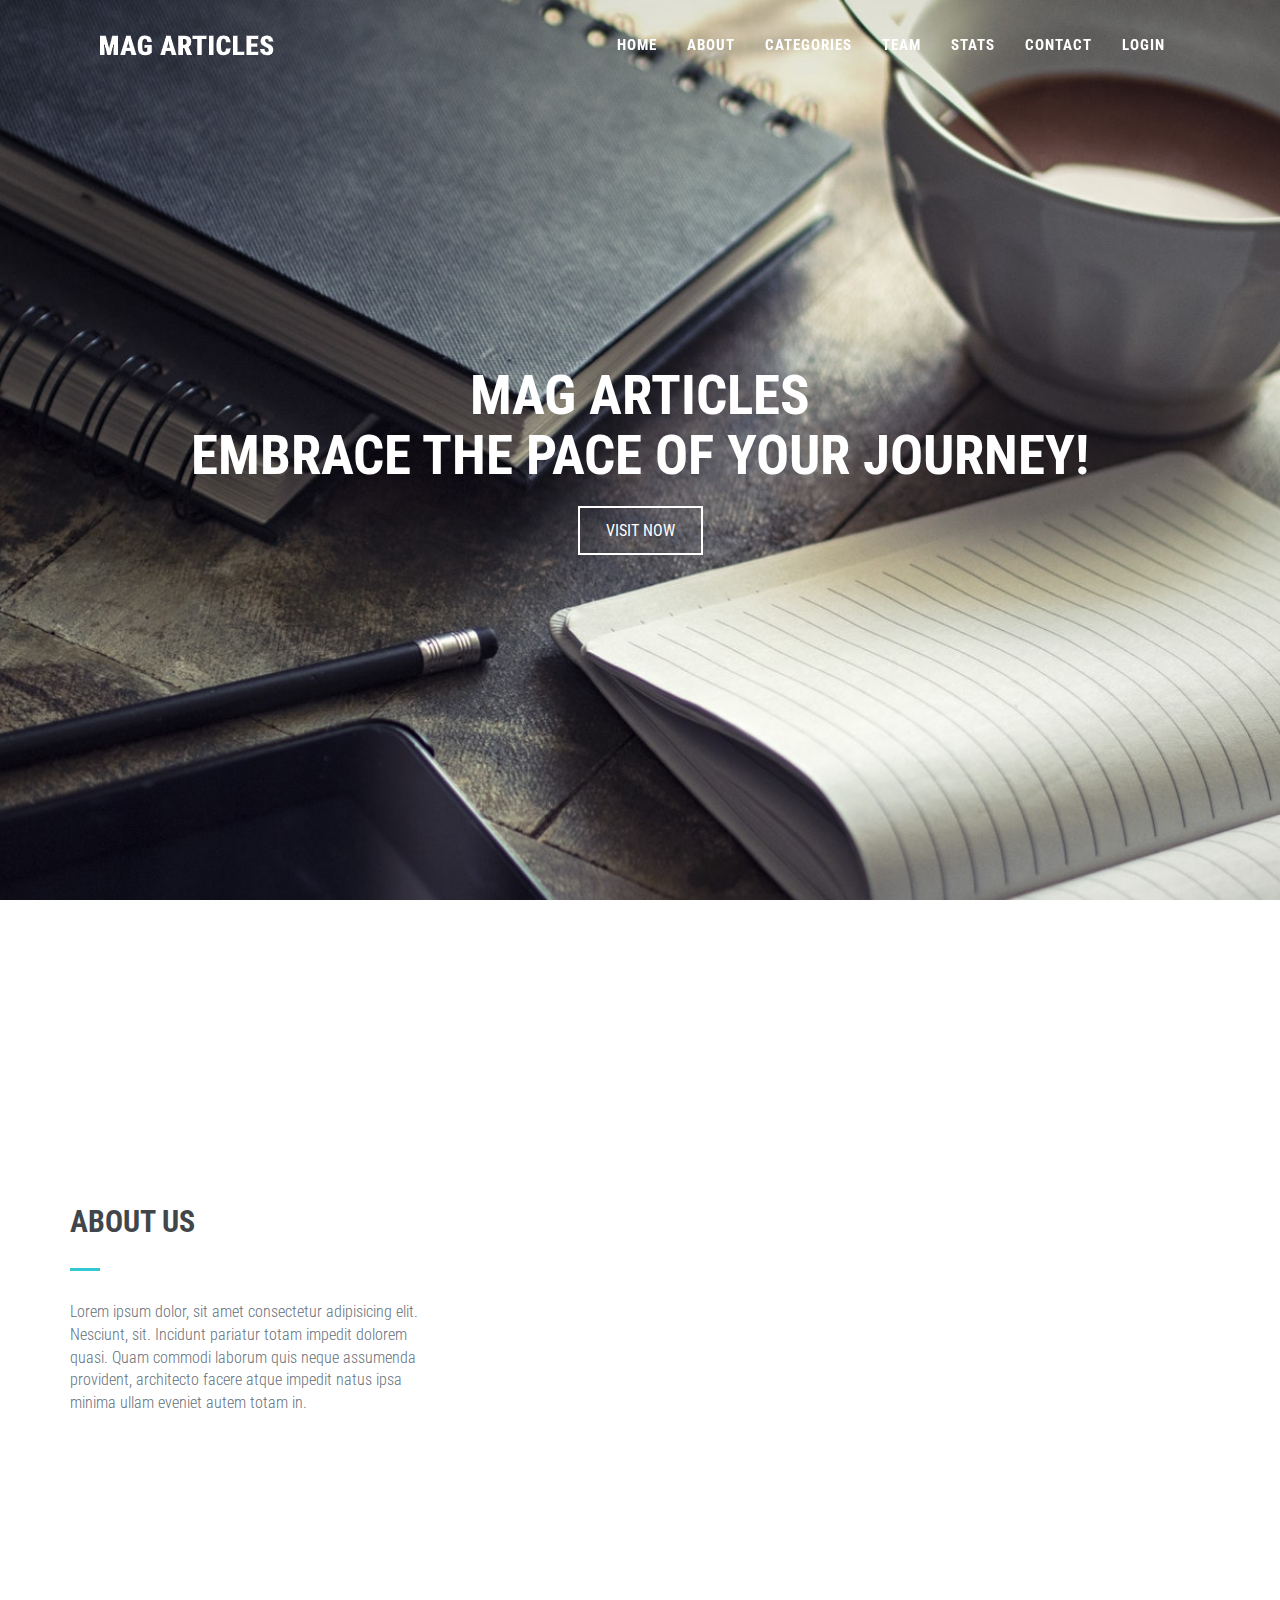
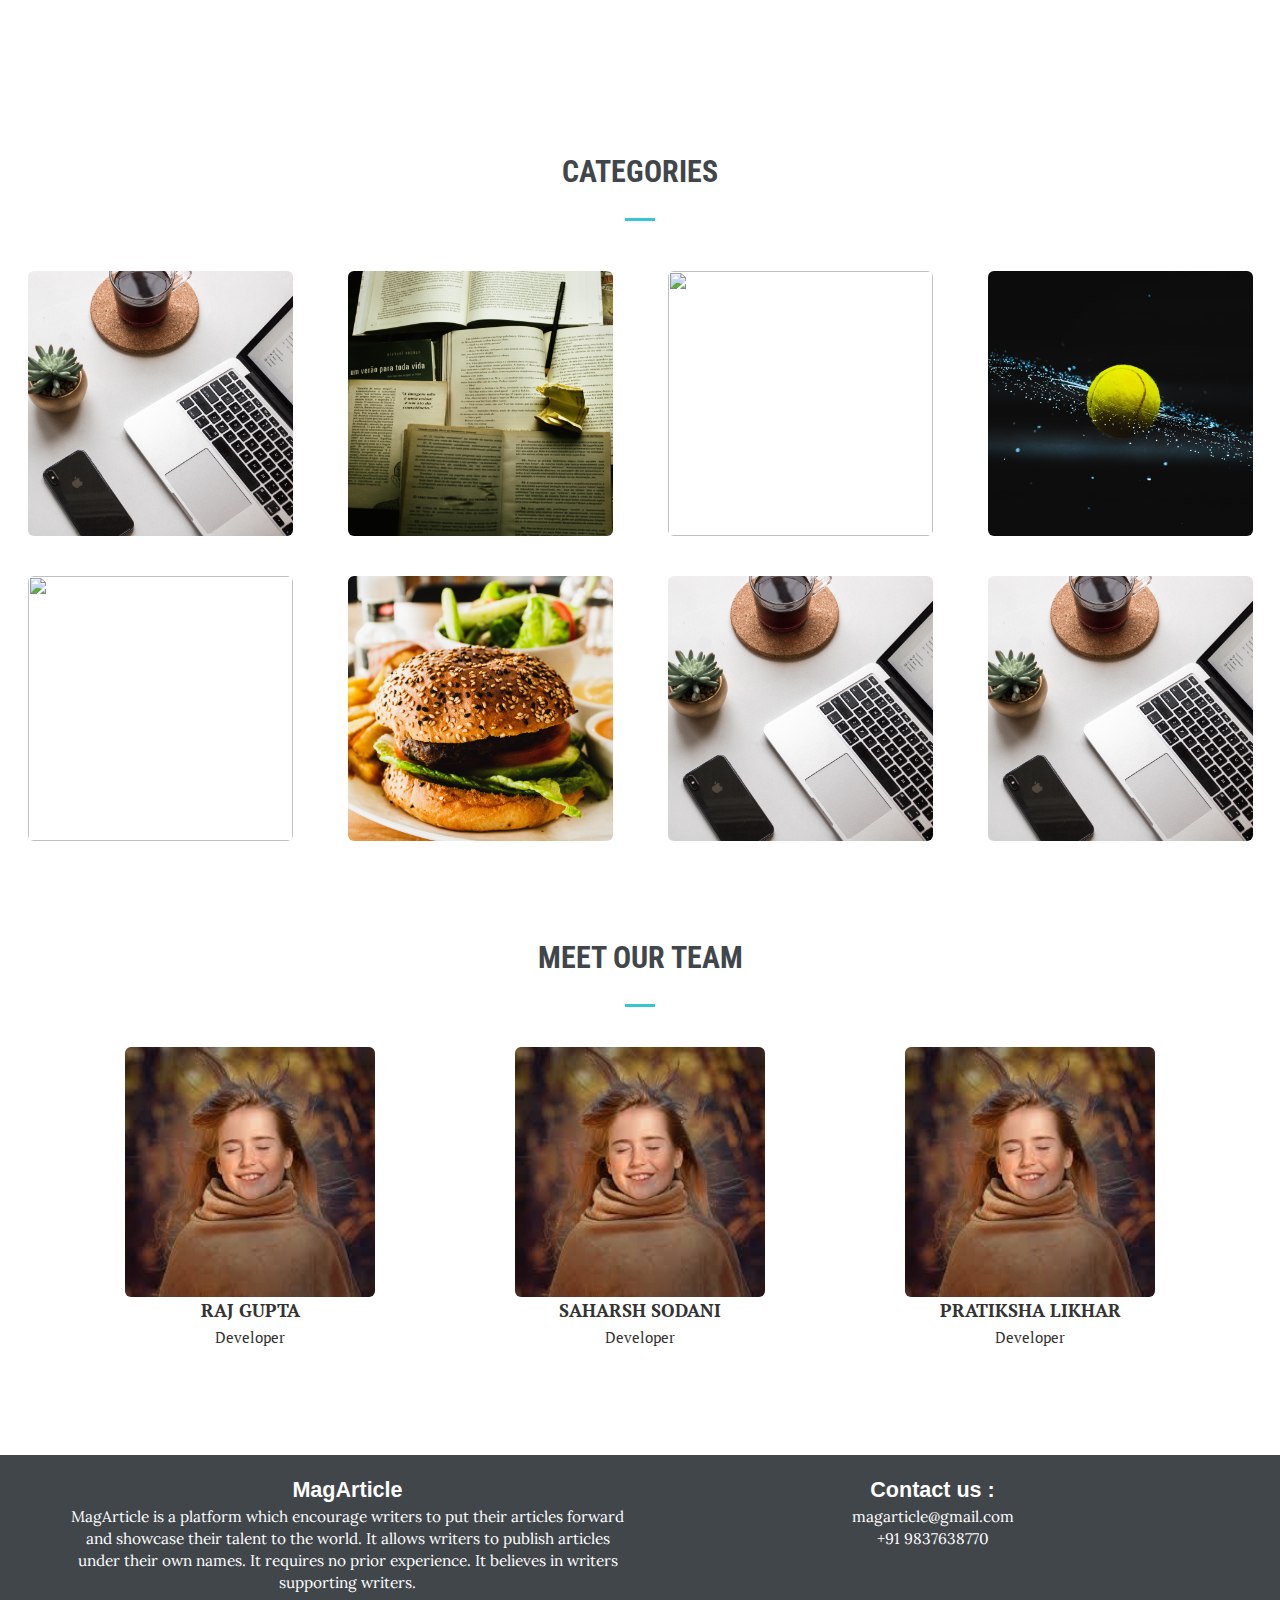
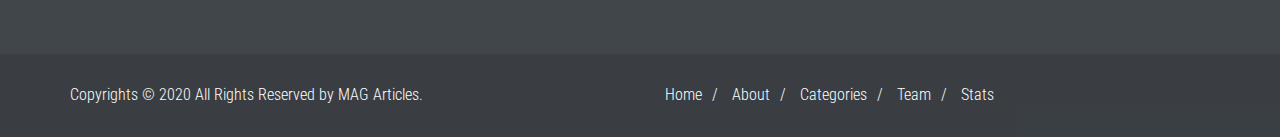
==== commit 77105345: "Footer_updated" ====
--- a/MAG/index.html
+++ b/MAG/index.html
@@ -309,10 +309,32 @@
       </div>
 
     </div>
-   <hr>
-      <div class="copyright">
-        &copy; 2020 magarticle.com
-      </div> <br>
+     
+    <div id="footer-bottom">
+        <div class="container">
+            <div class="row">
+                <div class="col-md-6">
+
+                    <div id="footer-copyrights">
+                        <p>Copyrights &copy; 2020 All Rights Reserved by MAG Articles.</p>
+                    </div>
+
+                </div>
+                <div class="col-md-6 hidden-sm hidden-xs">
+                    <div id="footer-menu">
+                        <ul>
+                            <li><a class="smooth-scroll" href="#home">Home</a>/</li>
+                            <li><a class="smooth-scroll" href="#about">About</a>/</li>
+                            <li><a class="smooth-scroll" href="#categories">Categories</a>/</li>
+                            <li><a class="smooth-scroll" href="#team">Team</a>/</li>
+                            <li><a class="smooth-scroll" href="#stats">Stats</a></li>
+                            
+                        </ul>
+                    </div>
+                </div>
+            </div>
+        </div>
+    </div>
   </div>
 </footer>
 
--- a/MAG/css/style.css
+++ b/MAG/css/style.css
@@ -227,8 +227,8 @@
   width: 50%
   max-width: 300px;
   transition: transform .2s;
-
-}
+}
+
 
 .categories-tile img{
   width: 265px;
@@ -286,14 +286,42 @@
 ======================================================*/
 
 .footer {
-  background-color: black;
+  background-color: #41464b;
   color: white
 }
-
-.copyright {
-  text-align: center;
-  font-family: Calibri;
-  margin-bottom: 10px;
+#footer-bottom {
+    background-color: rgba(0, 0, 0, 0.1);
+    padding: 30px 0;
+    margin-top: 60px;
+}
+#footer-copyrights p {
+    margin: 0;
+    color: #fff;
+}
+#footer-menu {
+    float: left;
+    color: #fff;
+    font-size: 16px;
+    font-weight: 300;
+}
+#footer-menu ul {
+    list-style: none;
+    padding-left: 0;
+    margin: 0;
+}
+#footer-menu ul li {
+    display: inline-block;
+}
+#footer-menu a {
+    color: #fff;
+    font-size: 16px;
+    font-weight: 300;
+    margin: 0 10px;
+    text-decoration: none;
+}
+
+#footer-menu a:hover {
+    color: #34c6d3;
 }
 
 .contact-us {
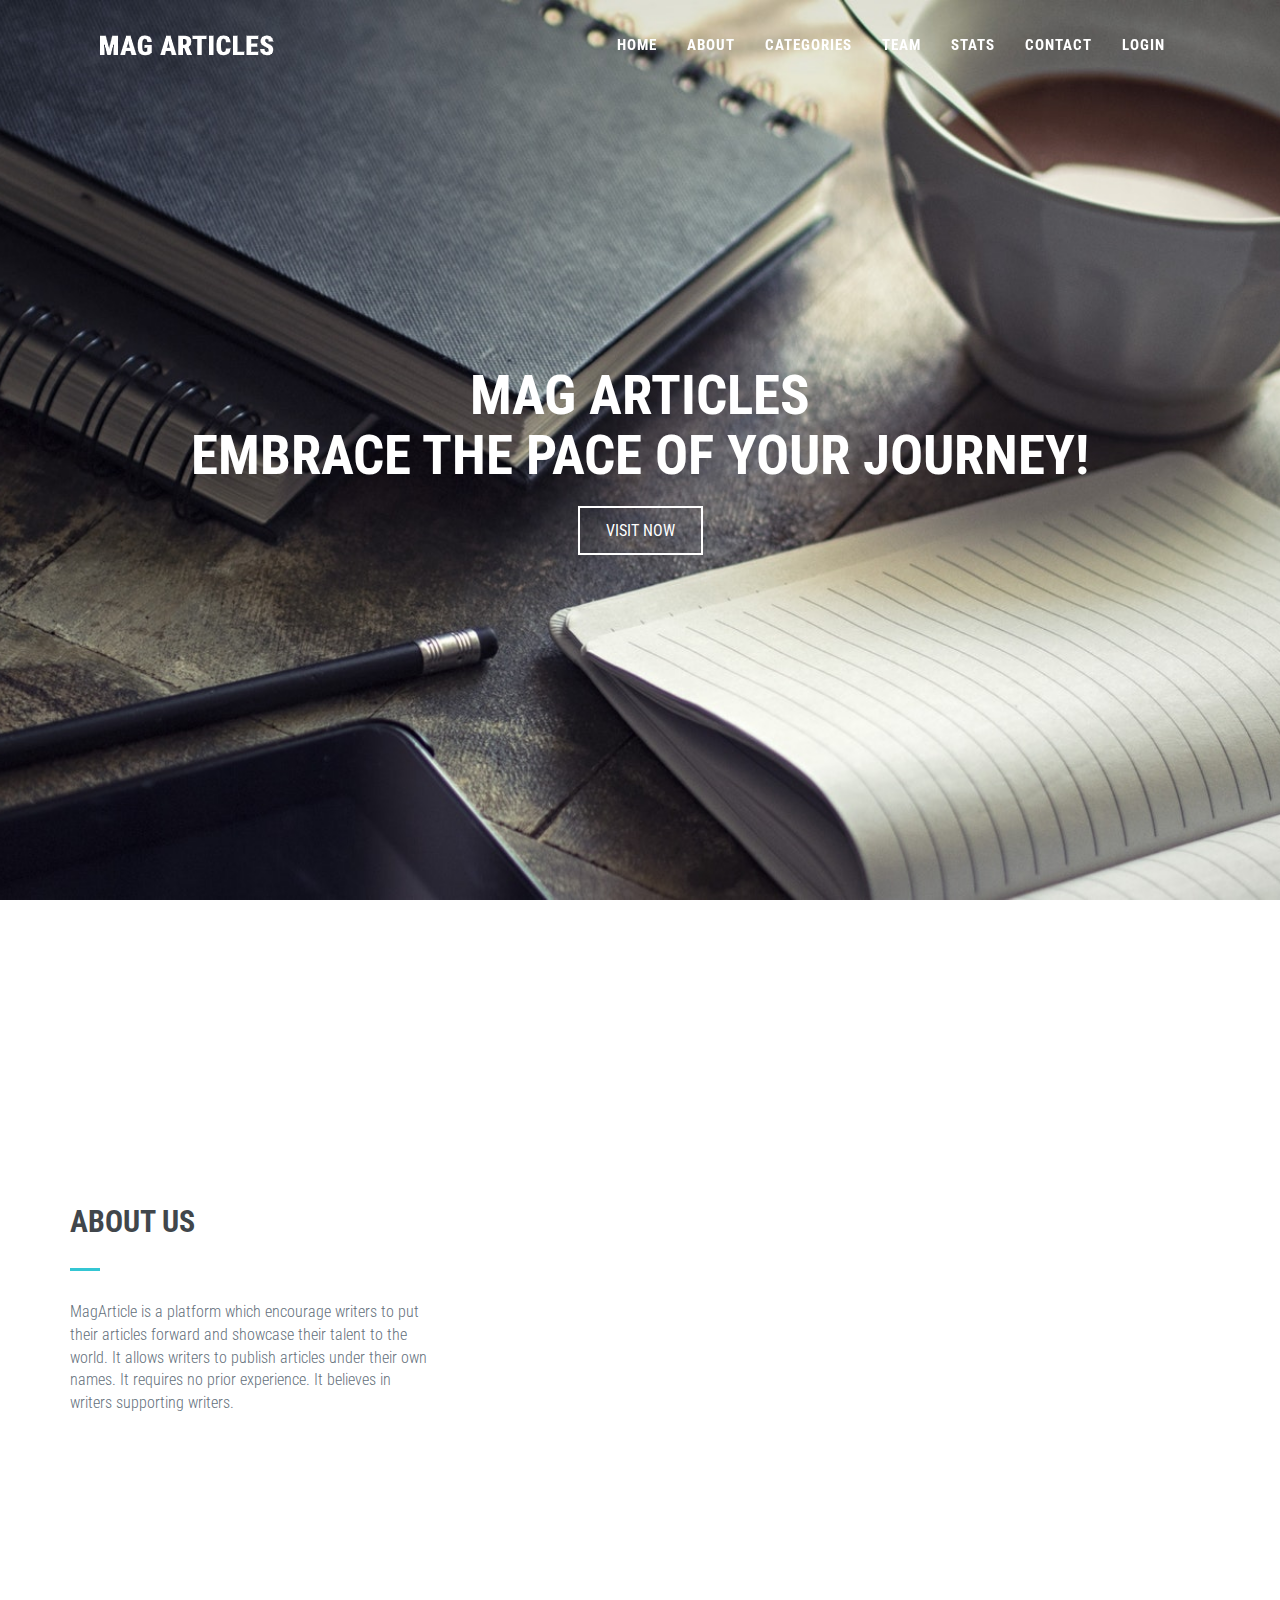
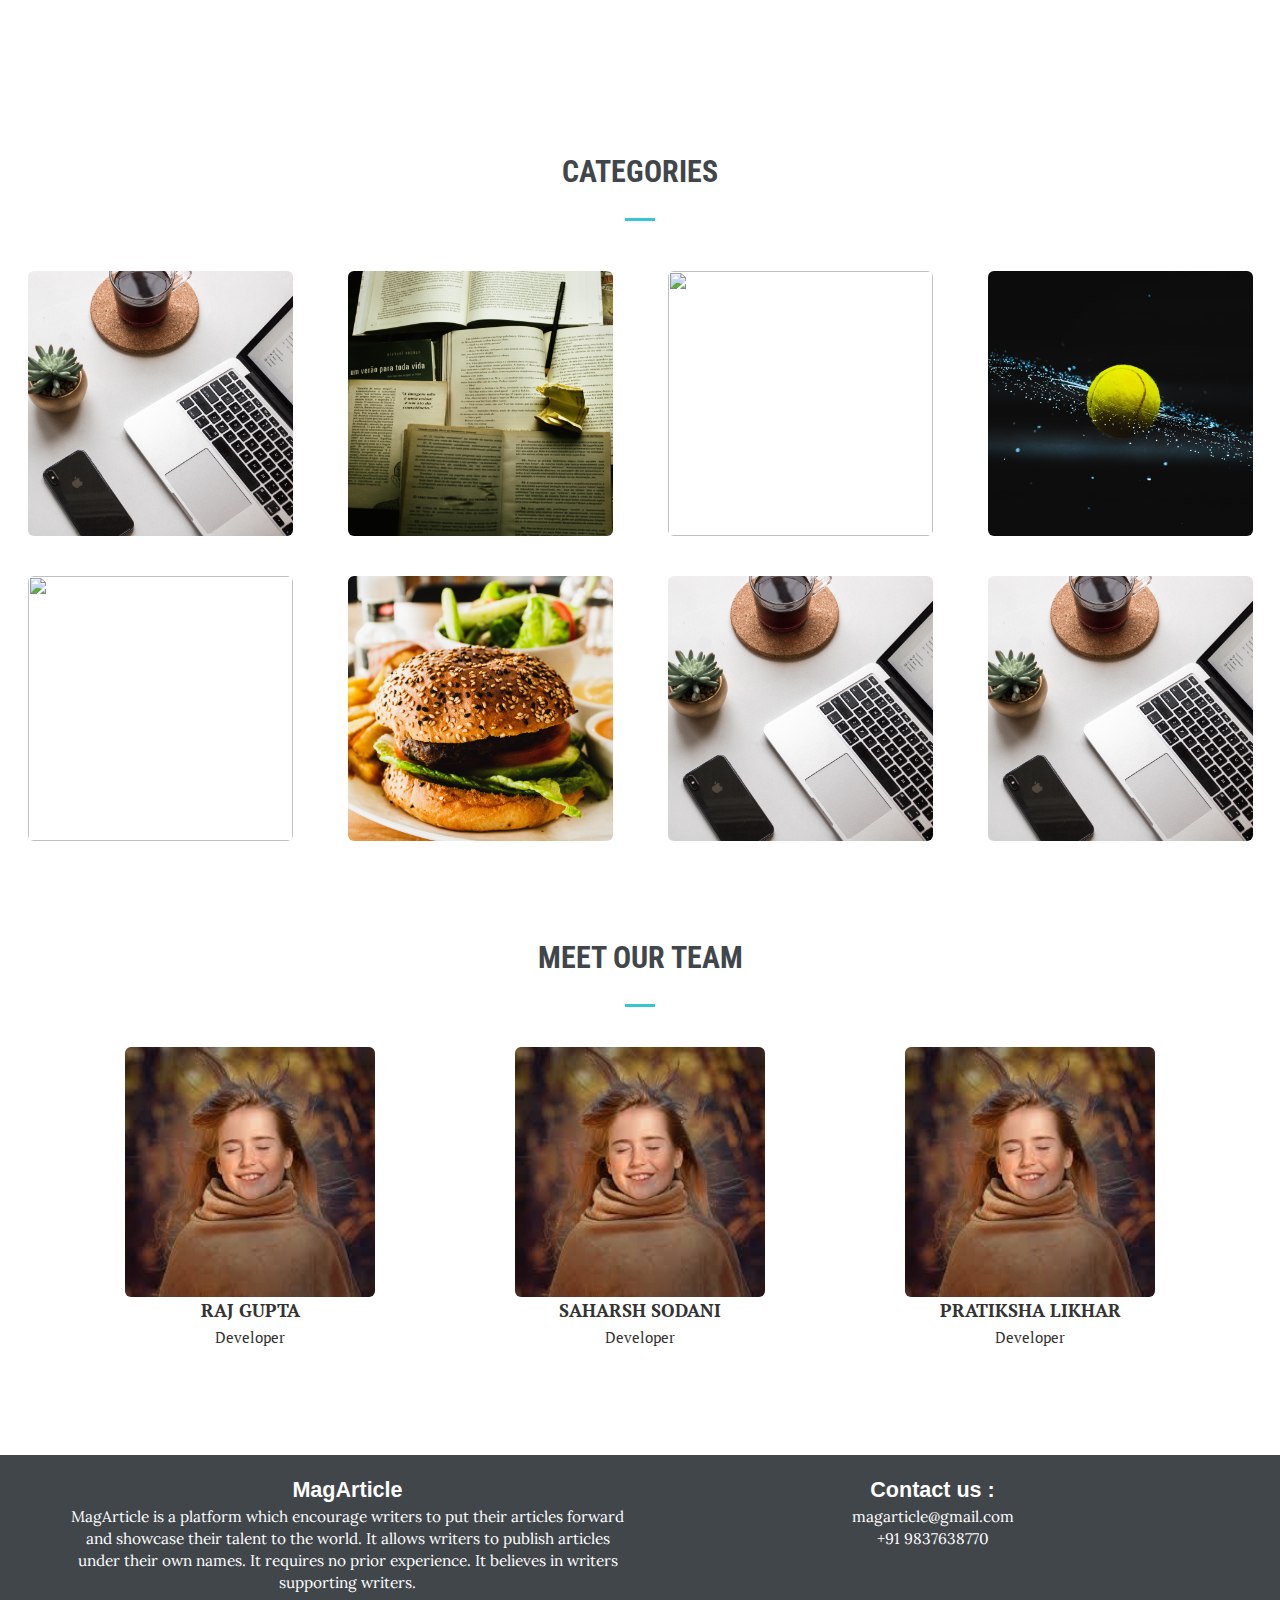
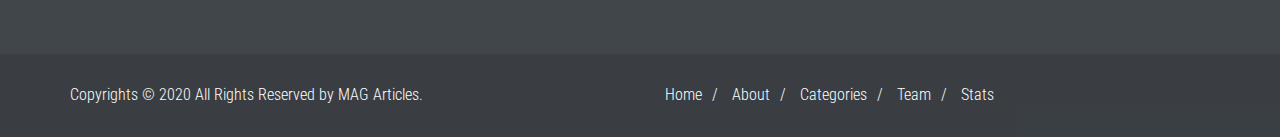
==== commit cfc27acf: "intermediate" ====
--- a/MAG/index.html
+++ b/MAG/index.html
@@ -115,10 +115,8 @@
                                 </div>
 
                                 <div id="about-desc">
-                                    <p>Lorem ipsum dolor, sit amet consectetur adipisicing elit. Nesciunt, sit. Incidunt
-                                        pariatur totam impedit dolorem quasi. Quam commodi laborum quis neque assumenda
-                                        provident, architecto facere atque impedit natus ipsa minima ullam eveniet autem
-                                        totam in.</p>
+                                    <p>MagArticle is a platform which encourage writers to put their articles forward and showcase their talent to the world.
+                                        It allows writers to publish articles under their own names. It requires no prior experience. It believes in writers supporting writers.</p>
                                 </div>
 
                             </div>
--- a/MAG/css/responsive.css
+++ b/MAG/css/responsive.css
@@ -39,6 +39,11 @@
         width: 100%;
         height: 350px;
     }
+    #footer-copyrights p {
+        text-align: center;
+        margin: 0;
+        color: #fff;
+    }
 }
 
 
@@ -75,4 +80,9 @@
         width: 100%;
         height: 350px;
     }
+    #footer-copyrights p {
+        text-align: center;
+        margin: 0;
+        color: #fff;
+    }
 }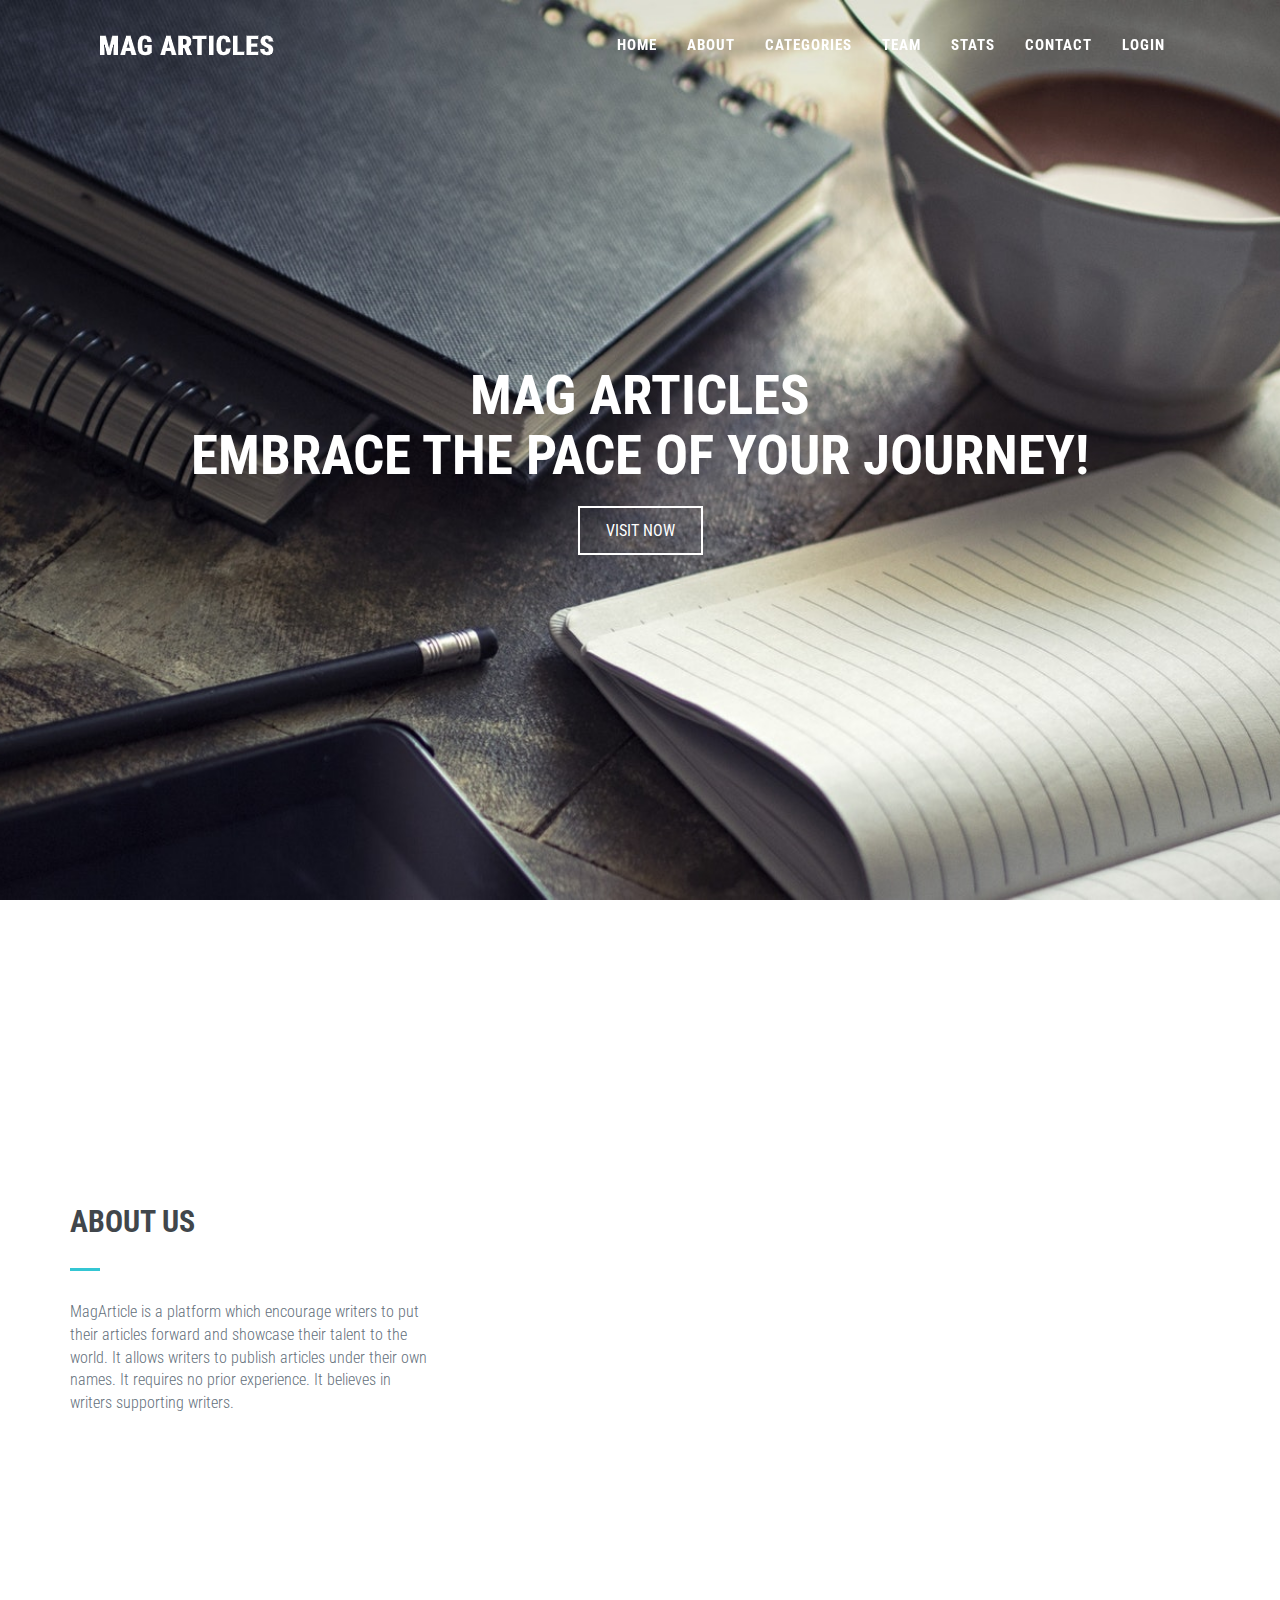
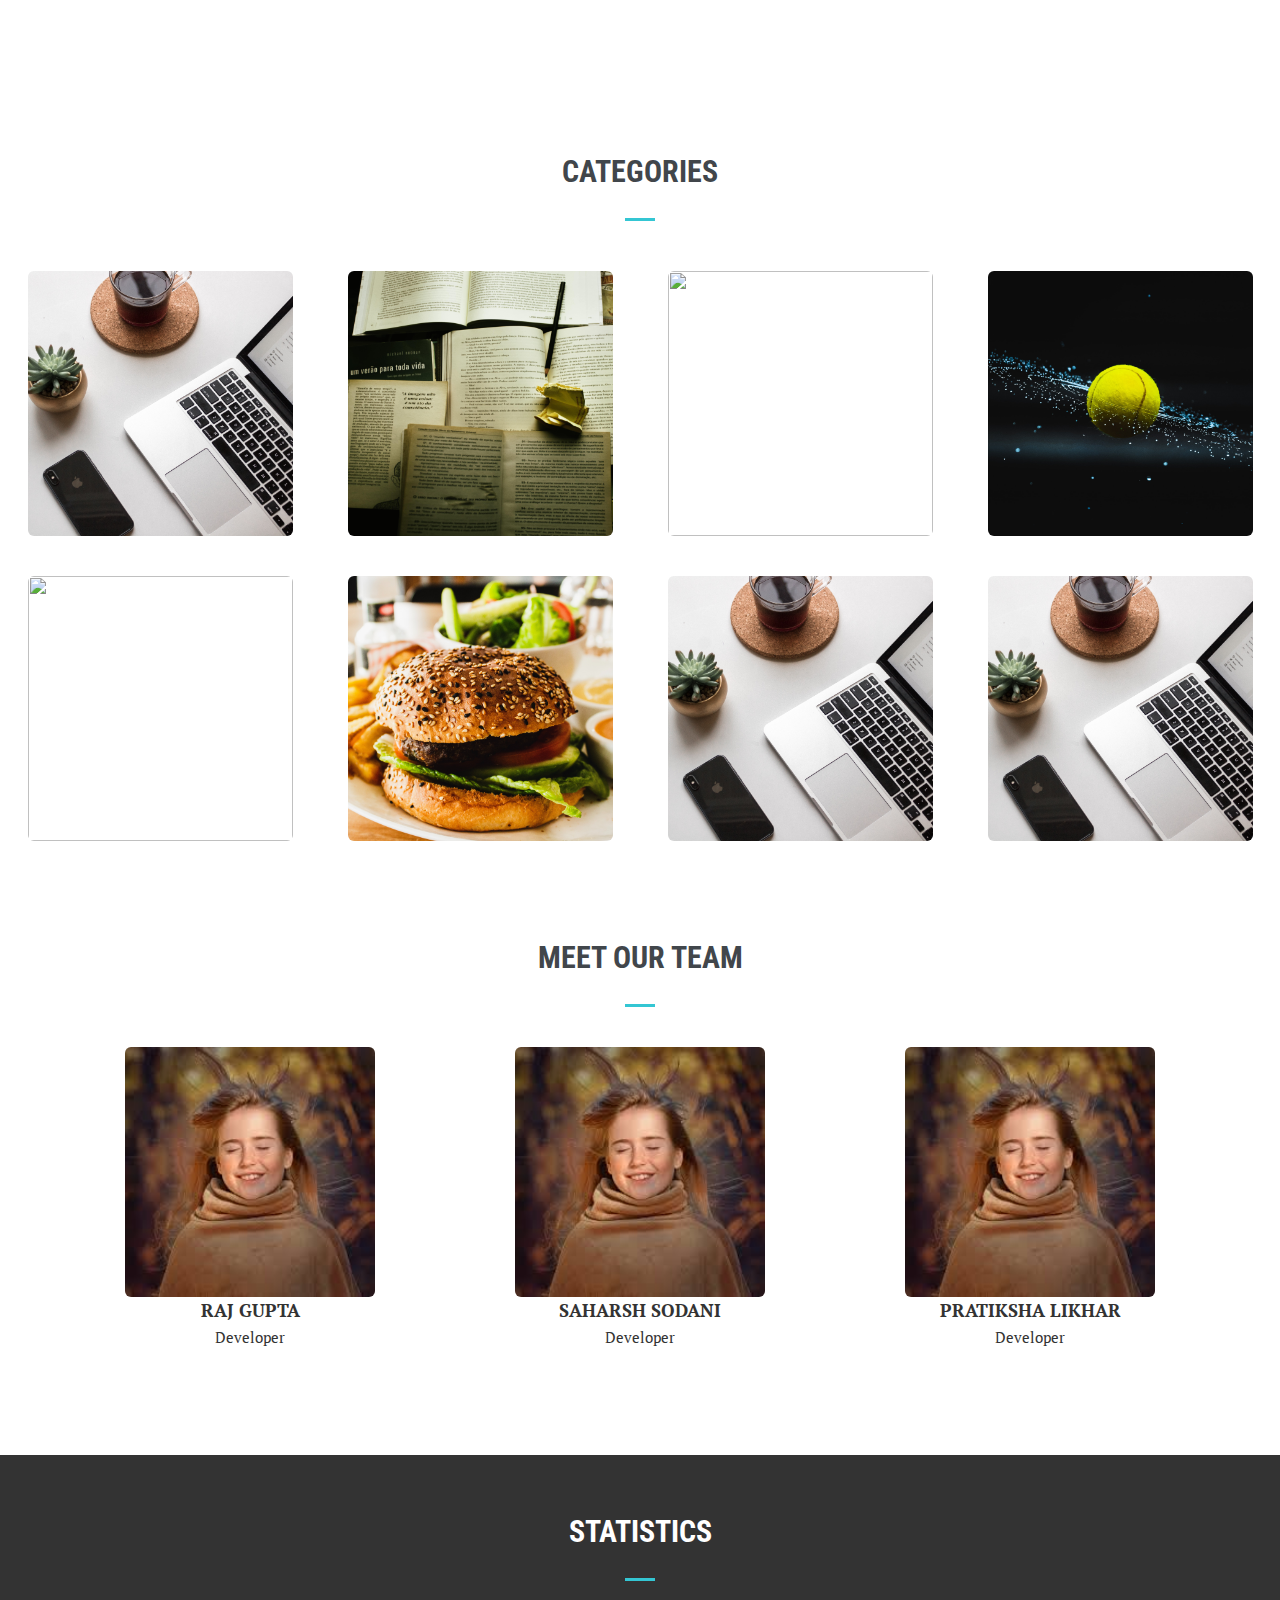
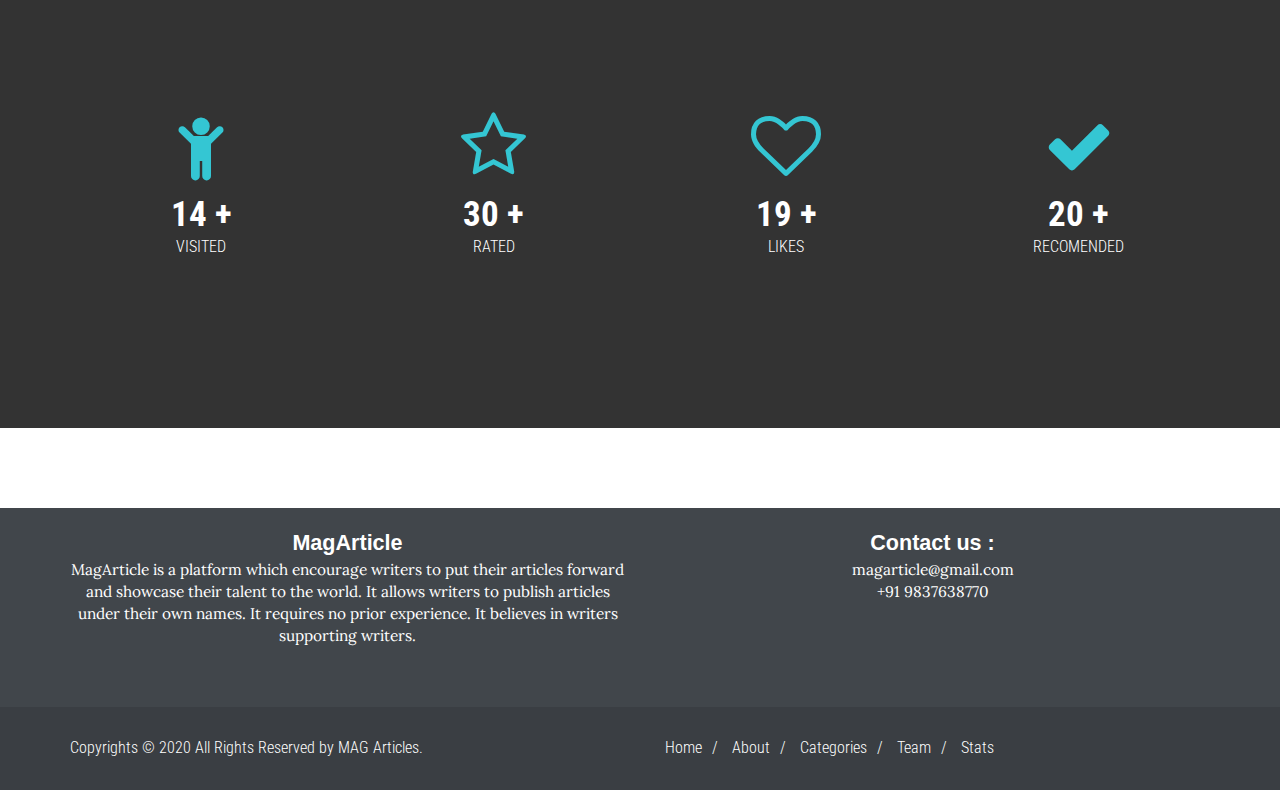
==== commit 3aab63c1: "stats" ====
--- a/MAG/index.html
+++ b/MAG/index.html
@@ -281,8 +281,61 @@
 
   <br><br><br><br>
 
+  <!-- stats -->
+  <section id="stats">
+      <div id="stats-cover" class="bg-parallax">
+          <div class="content-box">
+              <div class="content-title content-title-white ">
+                  <h3> STATISTICS </h3>
+                  <div class="content-title-underline"></div>
+                </div>
+                  
+                <div class="container">
+    
+                    <div class="row text-center ">
+                        <div class="col-md-3 col-sm-6">
+                            <div class="stats-item">
+                                <i class="fa fa-child fa-5x" aria-hidden="true"></i>
+                                <h2><span class="counter"> 14 </span><span>+</span></h2>
+                                <p>Visited</p>
+                            </div>
+                        </div>
+                        <div class="col-md-3 col-sm-6">
+                            <div class="stats-item">
+                                <i class="fa fa-star-o fa-5x"></i>
+                                <h2><span class="counter"> 30 </span><span>+</span></h2>
+                                <p>Rated</p>
+                            </div>
+                        </div>
+                        <div class="col-md-3 col-sm-6">
+                            <div class="stats-item">
+                                <i class="fa fa-heart-o fa-5x"></i>
+                                <h2><span class="counter"> 19 </span><span>+</span></h2>
+                                <p>Likes</p>
+                            </div>
+                        </div>
+                        <div class="col-md-3 col-sm-6">
+                            <div class="stats-item">
+                                <i class="fa fa-check fa-5x"></i>
+                                <h2><span class="counter"> 20 </span><span>+</span></h2>
+                                <p>Recomended</p>
+                            </div>
+                        </div>
+    
+                    </div>
+    
+                </div>
+            </div>
+            <!-- End Content Box -->
+        </div>
+     </section> 
+     <br>
+     <br>
+     <br>
+     <br>
+
   <!-- Footer -->
-<footer>
+ <footer>
   <div class="footer">
     <div class="container">
       <div class="row">
--- a/MAG/css/style.css
+++ b/MAG/css/style.css
@@ -345,3 +345,39 @@
   margin-bottom: 10px;
 
 }
+
+/* 
+Stats
+=============================================== */
+#stats-cover {
+    background-image: url("../img/stats.jpg");
+}
+
+#stats .content-box {
+    background-color: rgba(0, 0, 0, .8);
+}
+
+.stats-item {
+    padding: 100px 0;
+}
+
+.stats-item i {
+    color: #34c6d3;
+}
+
+.stats-item h2 {
+    color: #fff;
+    font-size: 35px;
+    font-weight: 700;
+    margin-top: 15px;
+    margin-bottom: 1px;
+}
+
+.stats-item p {
+    color: #fff;
+    text-transform: uppercase;
+    font-weight: 300;
+    margin-top: 0;
+}
+
+
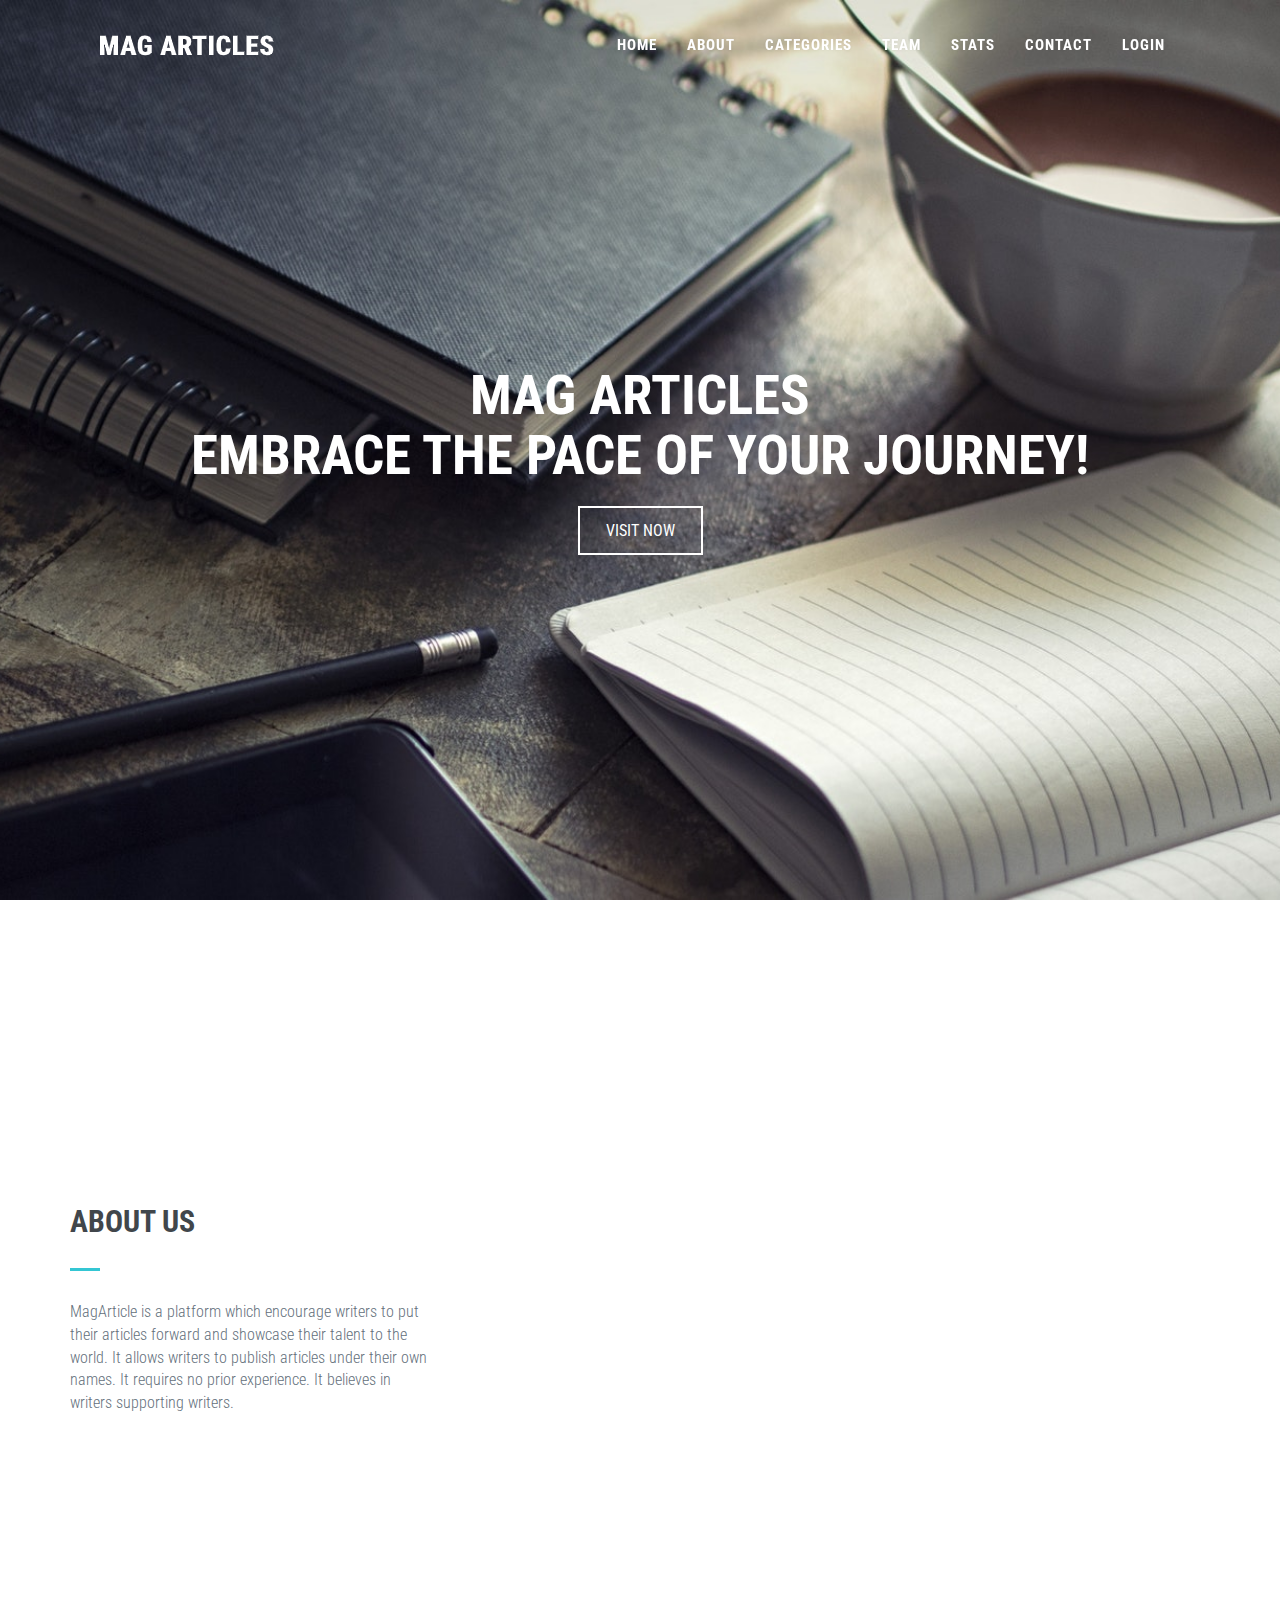
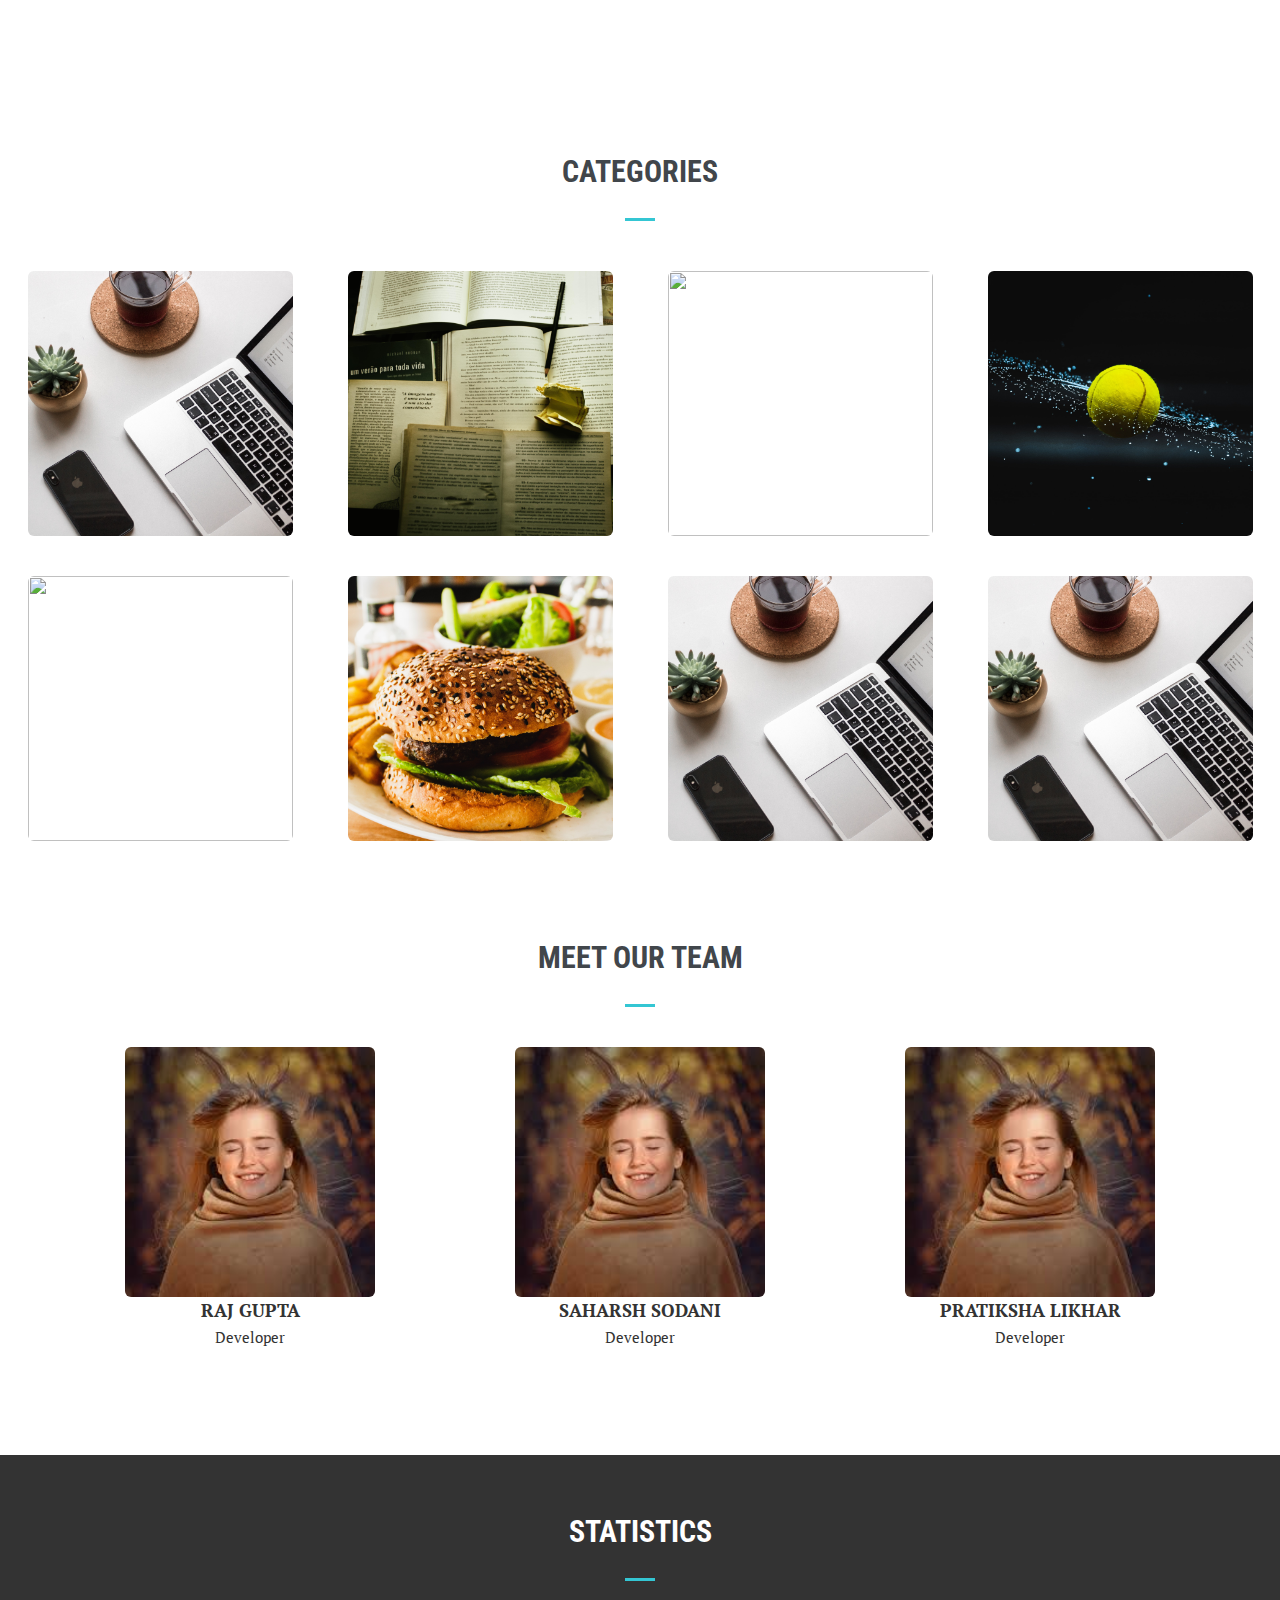
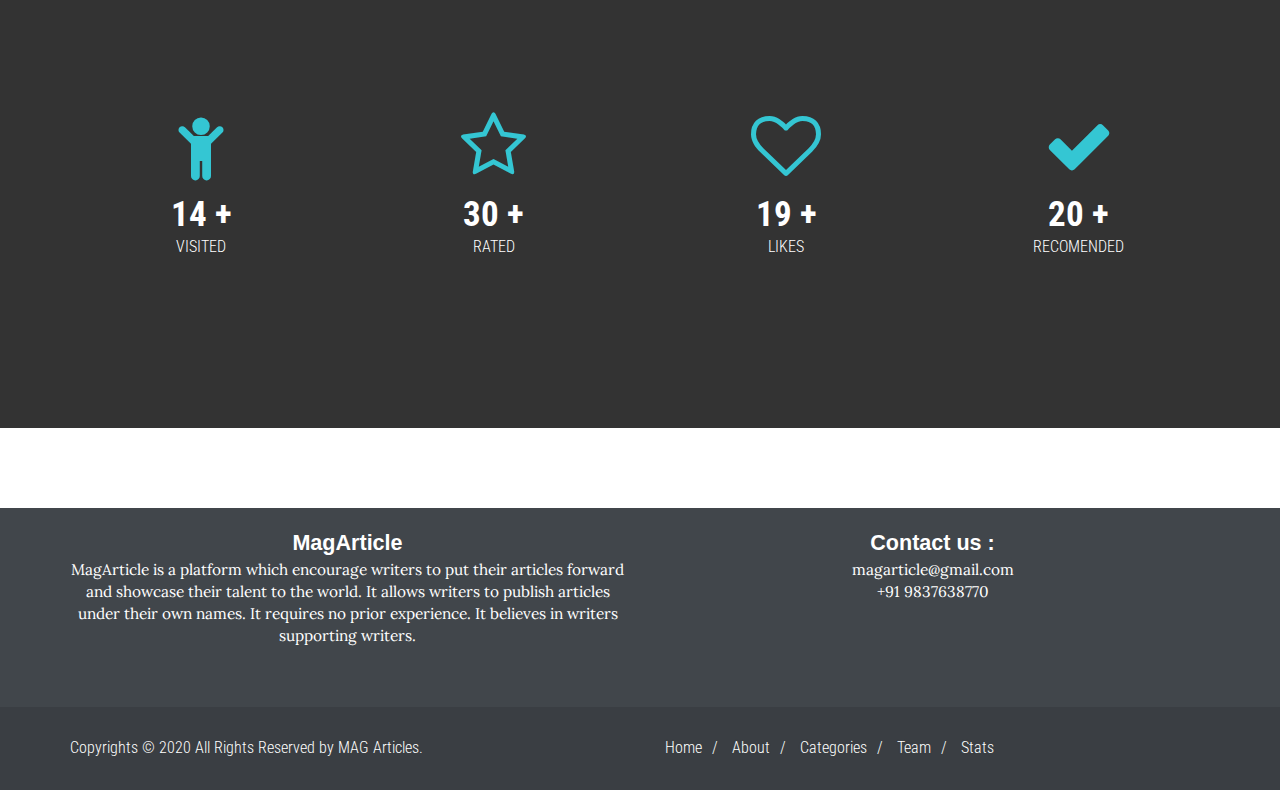
==== commit bfef0f60: "login corrected" ====
--- a/MAG/index.html
+++ b/MAG/index.html
@@ -54,7 +54,7 @@
                             <li><a class="smooth-scroll" href="#team">Team</a></li>
                             <li><a class="smooth-scroll" href="#stats">Stats</a></li>
                             <li><a class="smooth-scroll" href="#contact">Contact</a></li>
-                            <li><a class="smooth-scroll" href="#login">Login</a></li>
+                            <li><a href="login.html">Login</a></li>
                         </ul>
                     </div>
 
@@ -289,9 +289,9 @@
                   <h3> STATISTICS </h3>
                   <div class="content-title-underline"></div>
                 </div>
-                  
+
                 <div class="container">
-    
+
                     <div class="row text-center ">
                         <div class="col-md-3 col-sm-6">
                             <div class="stats-item">
@@ -321,14 +321,14 @@
                                 <p>Recomended</p>
                             </div>
                         </div>
-    
-                    </div>
-    
+
+                    </div>
+
                 </div>
             </div>
             <!-- End Content Box -->
         </div>
-     </section> 
+     </section>
      <br>
      <br>
      <br>
@@ -360,7 +360,7 @@
       </div>
 
     </div>
-     
+
     <div id="footer-bottom">
         <div class="container">
             <div class="row">
@@ -379,7 +379,7 @@
                             <li><a class="smooth-scroll" href="#categories">Categories</a>/</li>
                             <li><a class="smooth-scroll" href="#team">Team</a>/</li>
                             <li><a class="smooth-scroll" href="#stats">Stats</a></li>
-                            
+
                         </ul>
                     </div>
                 </div>
--- a/MAG/css/style.css
+++ b/MAG/css/style.css
@@ -287,7 +287,7 @@
 
 .footer {
   background-color: #41464b;
-  color: white
+  color: white;
 }
 #footer-bottom {
     background-color: rgba(0, 0, 0, 0.1);
@@ -346,7 +346,7 @@
 
 }
 
-/* 
+/*
 Stats
 =============================================== */
 #stats-cover {
@@ -381,3 +381,93 @@
 }
 
 
+/* LOGIN PAGE */
+.main {
+       /* background-image: url("../img/login/login600.jpg"); */
+
+       width: 470px;
+       height: 550px;
+       margin: 7em auto;
+       border-radius: 1.5em;
+       box-shadow: 0px 15px 40px 20px rgba(0, 0, 0, 0.2);
+   }
+
+.sign {
+     /* font-family: 'Lora', serif; */
+     padding-top: 60px;
+     color: white;
+     font-weight: bold;
+     font-size: 80px;
+}
+
+.un {
+   width: 76%;
+   color: grey;
+   font-weight: 700;
+   font-size: 14px;
+   letter-spacing: 1px;
+   background: none;
+   padding: 10px 20px;
+   border: none;
+   border-radius: 20px;
+   outline: none;
+   box-sizing: border-box;
+   border: 2px solid grey;
+   margin-left: 55px;
+   text-align: center;
+   margin-bottom: 32px;
+   font-family: 'Ubuntu', sans-serif;
+}
+
+form.form1 {
+       padding-top: 40px;
+}
+
+.pass {
+   width: 76%;
+   color: grey;
+   font-weight: 700;
+   font-size: 14px;
+   letter-spacing: 1px;
+   background: none;
+   padding: 10px 20px;
+   border: none;
+   border-radius: 20px;
+   outline: none;
+   /* box-sizing: border-box; */
+   border: 2px solid grey;
+   margin-left: 55px;
+   text-align: center;
+   margin-bottom: 35px;
+   font-family: 'Ubuntu', sans-serif;
+
+   }
+
+   .submit {
+     cursor: pointer;
+       border-radius: 5em;
+       color: #fff;
+       background: linear-gradient(to right, #76e0ea, #34c6d3);
+       border: 0;
+       padding-left: 40px;
+       padding-right: 40px;
+       padding-bottom: 10px;
+       padding-top: 10px;
+       font-family: 'Ubuntu', sans-serif;
+       margin-left: 37%;
+       font-size: 13px;
+       margin-top: 50px;
+       box-shadow: 0 0 20px 1px rgba(0, 0, 0, 0.04);
+   }
+
+   .forgot {
+       text-shadow: 0px 0px 3px rgba(117, 117, 117, 0.12);
+       color: white;
+       padding-top: 15px;
+   }
+
+   a {
+       text-shadow: 0px 0px 3px rgba(117, 117, 117, 0.12);
+       color: white;
+       text-decoration: none
+   }
